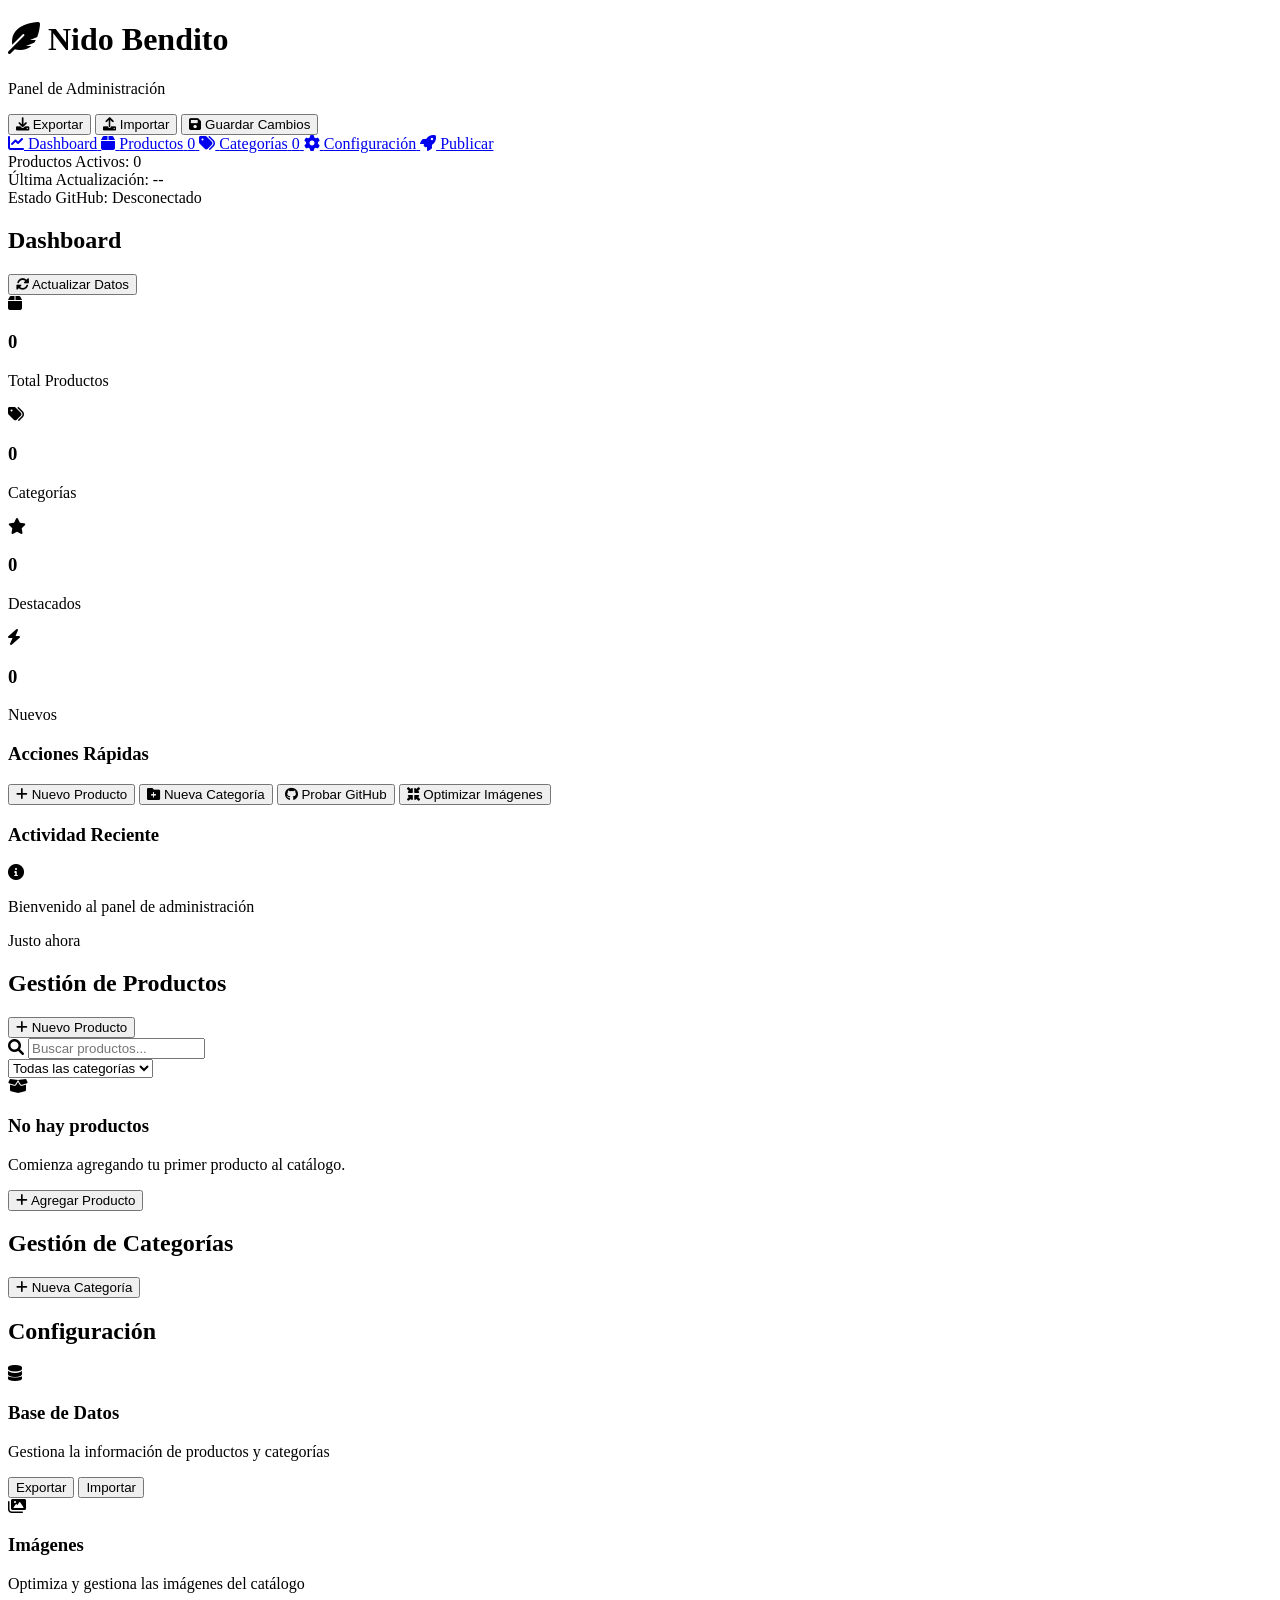
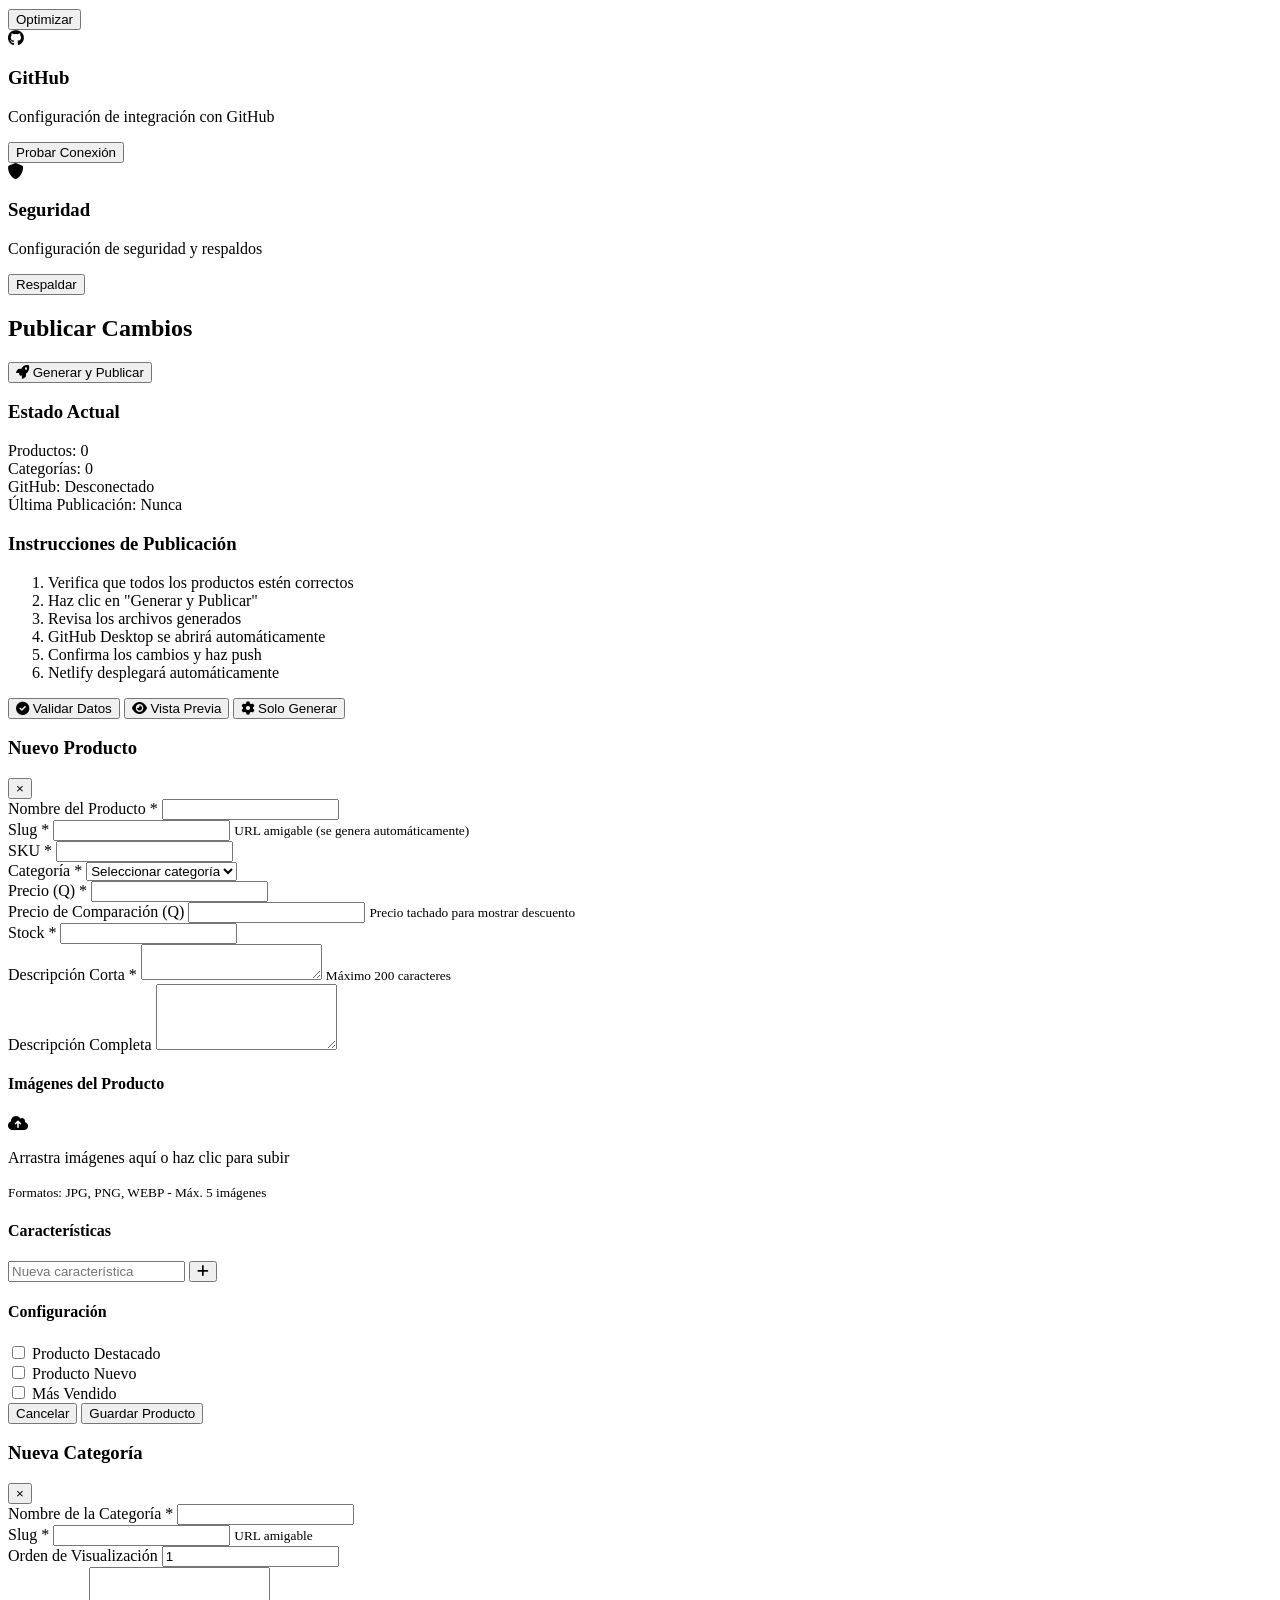
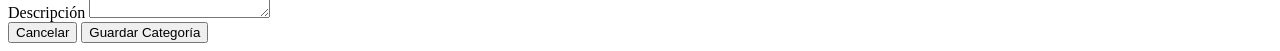
==== admin/admin.html @ 95a2147b "Initial commit" ====
<!DOCTYPE html>
<html lang="es">
<head>
    <meta charset="UTF-8">
    <meta name="viewport" content="width=device-width, initial-scale=1.0">
    <title>Panel de Administración - Nido Bendito</title>
    <meta name="description" content="Sistema de administración para gestionar productos y categorías de Nido Bendito">
    
    <!-- Fuentes -->
    <link href="https://fonts.googleapis.com/css2?family=Montserrat:wght@300;400;500;600;700&family=Playfair+Display:wght@400;500;600;700&display=swap" rel="stylesheet">
    
    <!-- Iconos -->
    <link rel="stylesheet" href="https://cdnjs.cloudflare.com/ajax/libs/font-awesome/6.0.0/css/all.min.css">
    
    <!-- Estilos -->
    <link rel="stylesheet" href="admin.css">
</head>
<body>
    <div class="admin-container">
        <!-- Header -->
        <header class="admin-header">
            <div class="header-content">
                <div class="logo">
                    <h1><i class="fas fa-feather-alt"></i> Nido Bendito</h1>
                    <p>Panel de Administración</p>
                </div>
                <div class="admin-actions">
                    <button class="btn btn-outline" onclick="exportData()">
                        <i class="fas fa-download"></i> Exportar
                    </button>
                    <button class="btn btn-outline" onclick="importData()">
                        <i class="fas fa-upload"></i> Importar
                    </button>
                    <button class="btn btn-primary" id="btnSave" onclick="saveAllChanges()">
                        <i class="fas fa-save"></i> Guardar Cambios
                    </button>
                </div>
            </div>
        </header>

        <div class="admin-layout">
            <!-- Sidebar -->
            <aside class="admin-sidebar">
                <nav class="sidebar-nav">
                    <a href="#" class="nav-item active" data-tab="dashboard">
                        <i class="fas fa-chart-line"></i>
                        <span>Dashboard</span>
                    </a>
                    
                    <a href="#" class="nav-item" data-tab="products">
                        <i class="fas fa-box"></i>
                        <span>Productos</span>
                        <span class="product-count" id="productCount">0</span>
                    </a>
                    
                    <a href="#" class="nav-item" data-tab="categories">
                        <i class="fas fa-tags"></i>
                        <span>Categorías</span>
                        <span class="product-count" id="categoryCount">0</span>
                    </a>
                    
                    <a href="#" class="nav-item" data-tab="settings">
                        <i class="fas fa-cog"></i>
                        <span>Configuración</span>
                    </a>
                    
                    <a href="#" class="nav-item" data-tab="deploy">
                        <i class="fas fa-rocket"></i>
                        <span>Publicar</span>
                    </a>
                </nav>

                <div class="sidebar-status">
                    <div class="status-item">
                        <span class="status-label">Productos Activos:</span>
                        <span class="status-value" id="activeProducts">0</span>
                    </div>
                    <div class="status-item">
                        <span class="status-label">Última Actualización:</span>
                        <span class="status-value" id="lastUpdate">--</span>
                    </div>
                    <div class="status-item">
                        <span class="status-label">Estado GitHub:</span>
                        <span class="status-value" id="githubStatus">Desconectado</span>
                    </div>
                </div>
            </aside>

            <!-- Main Content -->
            <main class="admin-main">
                <!-- Dashboard Tab -->
                <div id="dashboard-tab" class="tab-content active">
                    <div class="tab-header">
                        <h2>Dashboard</h2>
                        <button class="btn btn-primary" onclick="refreshData()">
                            <i class="fas fa-sync-alt"></i> Actualizar Datos
                        </button>
                    </div>

                    <div class="stats-grid">
                        <div class="stat-card">
                            <div class="stat-icon">
                                <i class="fas fa-box"></i>
                            </div>
                            <div class="stat-info">
                                <h3 id="totalProducts">0</h3>
                                <p>Total Productos</p>
                            </div>
                        </div>
                        
                        <div class="stat-card">
                            <div class="stat-icon">
                                <i class="fas fa-tags"></i>
                            </div>
                            <div class="stat-info">
                                <h3 id="totalCategories">0</h3>
                                <p>Categorías</p>
                            </div>
                        </div>
                        
                        <div class="stat-card">
                            <div class="stat-icon">
                                <i class="fas fa-star"></i>
                            </div>
                            <div class="stat-info">
                                <h3 id="featuredProducts">0</h3>
                                <p>Destacados</p>
                            </div>
                        </div>
                        
                        <div class="stat-card">
                            <div class="stat-icon">
                                <i class="fas fa-bolt"></i>
                            </div>
                            <div class="stat-info">
                                <h3 id="newProducts">0</h3>
                                <p>Nuevos</p>
                            </div>
                        </div>
                    </div>

                    <div class="quick-actions">
                        <h3>Acciones Rápidas</h3>
                        <div class="actions-grid">
                            <button class="action-card" onclick="openProductModal()">
                                <i class="fas fa-plus"></i>
                                <span>Nuevo Producto</span>
                            </button>
                            
                            <button class="action-card" onclick="openCategoryModal()">
                                <i class="fas fa-folder-plus"></i>
                                <span>Nueva Categoría</span>
                            </button>
                            
                            <button class="action-card" onclick="testGitHubConnection()">
                                <i class="fab fa-github"></i>
                                <span>Probar GitHub</span>
                            </button>
                            
                            <button class="action-card" onclick="optimizeImages()">
                                <i class="fas fa-compress-arrows-alt"></i>
                                <span>Optimizar Imágenes</span>
                            </button>
                        </div>
                    </div>

                    <div class="recent-activity">
                        <h3>Actividad Reciente</h3>
                        <div class="activity-list" id="activityList">
                            <div class="activity-item">
                                <i class="fas fa-info-circle"></i>
                                <div class="activity-content">
                                    <p>Bienvenido al panel de administración</p>
                                    <span class="activity-time">Justo ahora</span>
                                </div>
                            </div>
                        </div>
                    </div>
                </div>

                <!-- Products Tab -->
                <div id="products-tab" class="tab-content">
                    <div class="tab-header">
                        <h2>Gestión de Productos</h2>
                        <button class="btn btn-primary" id="btnAddProduct" onclick="openProductModal()">
                            <i class="fas fa-plus"></i> Nuevo Producto
                        </button>
                    </div>

                    <div class="products-controls">
                        <div class="search-box">
                            <i class="fas fa-search"></i>
                            <input type="text" id="productSearch" placeholder="Buscar productos..." onkeyup="filterProducts()">
                        </div>
                        <select id="categoryFilter" onchange="filterProducts()">
                            <option value="all">Todas las categorías</option>
                        </select>
                    </div>

                    <div class="products-list" id="productsList">
                        <div class="empty-state" id="emptyProducts">
                            <i class="fas fa-box-open"></i>
                            <h3>No hay productos</h3>
                            <p>Comienza agregando tu primer producto al catálogo.</p>
                            <button class="btn btn-primary" onclick="openProductModal()">
                                <i class="fas fa-plus"></i> Agregar Producto
                            </button>
                        </div>
                    </div>
                </div>

                <!-- Categories Tab -->
                <div id="categories-tab" class="tab-content">
                    <div class="tab-header">
                        <h2>Gestión de Categorías</h2>
                        <button class="btn btn-primary" id="btnAddCategory" onclick="openCategoryModal()">
                            <i class="fas fa-plus"></i> Nueva Categoría
                        </button>
                    </div>

                    <div class="categories-grid" id="categoriesGrid">
                        <!-- Las categorías se cargarán aquí dinámicamente -->
                    </div>
                </div>

                <!-- Settings Tab -->
                <div id="settings-tab" class="tab-content">
                    <div class="tab-header">
                        <h2>Configuración</h2>
                    </div>

                    <div class="settings-grid">
                        <div class="setting-card">
                            <i class="fas fa-database"></i>
                            <h3>Base de Datos</h3>
                            <p>Gestiona la información de productos y categorías</p>
                            <div class="setting-actions">
                                <button class="btn btn-outline" onclick="exportData()">Exportar</button>
                                <button class="btn btn-outline" onclick="importData()">Importar</button>
                            </div>
                        </div>
                        
                        <div class="setting-card">
                            <i class="fas fa-images"></i>
                            <h3>Imágenes</h3>
                            <p>Optimiza y gestiona las imágenes del catálogo</p>
                            <div class="setting-actions">
                                <button class="btn btn-outline" onclick="optimizeImages()">Optimizar</button>
                            </div>
                        </div>
                        
                        <div class="setting-card">
                            <i class="fab fa-github"></i>
                            <h3>GitHub</h3>
                            <p>Configuración de integración con GitHub</p>
                            <div class="setting-actions">
                                <button class="btn btn-outline" onclick="testGitHubConnection()">Probar Conexión</button>
                            </div>
                        </div>
                        
                        <div class="setting-card">
                            <i class="fas fa-shield-alt"></i>
                            <h3>Seguridad</h3>
                            <p>Configuración de seguridad y respaldos</p>
                            <div class="setting-actions">
                                <button class="btn btn-outline" onclick="createBackup()">Respaldar</button>
                            </div>
                        </div>
                    </div>
                </div>

                <!-- Deploy Tab -->
                <div id="deploy-tab" class="tab-content">
                    <div class="tab-header">
                        <h2>Publicar Cambios</h2>
                        <button class="btn btn-success" id="btnGenerate" onclick="generateAndUpload()">
                            <i class="fas fa-rocket"></i> Generar y Publicar
                        </button>
                    </div>

                    <div class="deploy-status">
                        <div class="status-card">
                            <h3>Estado Actual</h3>
                            <div class="status-info">
                                <div class="status-item">
                                    <span>Productos:</span>
                                    <span id="deployProductCount">0</span>
                                </div>
                                <div class="status-item">
                                    <span>Categorías:</span>
                                    <span id="deployCategoryCount">0</span>
                                </div>
                                <div class="status-item">
                                    <span>GitHub:</span>
                                    <span id="deployGitHubStatus">Desconectado</span>
                                </div>
                                <div class="status-item">
                                    <span>Última Publicación:</span>
                                    <span id="lastDeploy">Nunca</span>
                                </div>
                            </div>
                        </div>

                        <div class="deploy-instructions">
                            <h3>Instrucciones de Publicación</h3>
                            <ol>
                                <li>Verifica que todos los productos estén correctos</li>
                                <li>Haz clic en "Generar y Publicar"</li>
                                <li>Revisa los archivos generados</li>
                                <li>GitHub Desktop se abrirá automáticamente</li>
                                <li>Confirma los cambios y haz push</li>
                                <li>Netlify desplegará automáticamente</li>
                            </ol>
                        </div>
                    </div>

                    <div class="deploy-actions">
                        <button class="btn btn-outline" onclick="validateData()">
                            <i class="fas fa-check-circle"></i> Validar Datos
                        </button>
                        <button class="btn btn-outline" onclick="previewChanges()">
                            <i class="fas fa-eye"></i> Vista Previa
                        </button>
                        <button class="btn btn-outline" onclick="generateForProduction()">
                            <i class="fas fa-cog"></i> Solo Generar
                        </button>
                    </div>
                </div>
            </main>
        </div>
    </div>

    <!-- Modal Producto -->
    <div id="productModal" class="modal">
        <div class="modal-content">
            <div class="modal-header">
                <h3 id="productModalTitle">Nuevo Producto</h3>
                <button class="modal-close" onclick="closeProductModal()">&times;</button>
            </div>
            <form id="productForm" onsubmit="saveProduct(); return false;">
                <div class="modal-body">
                    <div class="form-grid">
                        <div class="form-group full-width">
                            <label for="productName">Nombre del Producto *</label>
                            <input type="text" id="productName" name="name" required>
                        </div>
                        
                        <div class="form-group">
                            <label for="productSlug">Slug *</label>
                            <input type="text" id="productSlug" name="slug" required>
                            <small>URL amigable (se genera automáticamente)</small>
                        </div>
                        
                        <div class="form-group">
                            <label for="productSKU">SKU *</label>
                            <input type="text" id="productSKU" name="sku" required>
                        </div>
                        
                        <div class="form-group">
                            <label for="productCategory">Categoría *</label>
                            <select id="productCategory" name="category" required>
                                <option value="">Seleccionar categoría</option>
                            </select>
                        </div>
                        
                        <div class="form-group">
                            <label for="productPrice">Precio (Q) *</label>
                            <input type="number" id="productPrice" name="price" step="0.01" min="0" required>
                        </div>
                        
                        <div class="form-group">
                            <label for="productComparePrice">Precio de Comparación (Q)</label>
                            <input type="number" id="productComparePrice" name="compare_price" step="0.01" min="0">
                            <small>Precio tachado para mostrar descuento</small>
                        </div>
                        
                        <div class="form-group">
                            <label for="productStock">Stock *</label>
                            <input type="number" id="productStock" name="stock" min="0" required>
                        </div>
                        
                        <div class="form-group full-width">
                            <label for="productShortDescription">Descripción Corta *</label>
                            <textarea id="productShortDescription" name="short_description" required maxlength="200"></textarea>
                            <small>Máximo 200 caracteres</small>
                        </div>
                        
                        <div class="form-group full-width">
                            <label for="productDescription">Descripción Completa</label>
                            <textarea id="productDescription" name="description" rows="4"></textarea>
                        </div>
                    </div>

                    <!-- Imágenes -->
                    <div class="form-section">
                        <h4>Imágenes del Producto</h4>
                        <div class="image-upload-area" id="imageUploadArea">
                            <input type="file" id="imageInput" multiple accept="image/*" style="display: none;">
                            <div class="upload-placeholder">
                                <i class="fas fa-cloud-upload-alt"></i>
                                <p>Arrastra imágenes aquí o haz clic para subir</p>
                                <small>Formatos: JPG, PNG, WEBP - Máx. 5 imágenes</small>
                            </div>
                        </div>
                        <div class="image-preview" id="imagePreview"></div>
                    </div>

                    <!-- Características -->
                    <div class="form-section">
                        <h4>Características</h4>
                        <div class="features-list" id="featuresList">
                            <div class="feature-item">
                                <input type="text" placeholder="Nueva característica" class="feature-input">
                                <button type="button" class="btn btn-sm btn-outline" onclick="addFeature(this)">
                                    <i class="fas fa-plus"></i>
                                </button>
                            </div>
                        </div>
                    </div>

                    <!-- Configuración -->
                    <div class="form-section">
                        <h4>Configuración</h4>
                        <div class="form-grid">
                            <div class="form-group">
                                <label class="checkbox-label">
                                    <input type="checkbox" id="productFeatured" name="featured">
                                    <span class="checkmark"></span>
                                    Producto Destacado
                                </label>
                            </div>
                            
                            <div class="form-group">
                                <label class="checkbox-label">
                                    <input type="checkbox" id="productNew" name="new">
                                    <span class="checkmark"></span>
                                    Producto Nuevo
                                </label>
                            </div>
                            
                            <div class="form-group">
                                <label class="checkbox-label">
                                    <input type="checkbox" id="productBestSeller" name="best_seller">
                                    <span class="checkmark"></span>
                                    Más Vendido
                                </label>
                            </div>
                        </div>
                    </div>
                </div>
                <div class="modal-footer">
                    <button type="button" class="btn btn-outline" onclick="closeProductModal()">Cancelar</button>
                    <button type="submit" class="btn btn-primary">Guardar Producto</button>
                </div>
            </form>
        </div>
    </div>

    <!-- Modal Categoría -->
    <div id="categoryModal" class="modal">
        <div class="modal-content">
            <div class="modal-header">
                <h3 id="categoryModalTitle">Nueva Categoría</h3>
                <button class="modal-close" onclick="closeCategoryModal()">&times;</button>
            </div>
            <form id="categoryForm" onsubmit="saveCategory(); return false;">
                <div class="modal-body">
                    <div class="form-grid">
                        <div class="form-group">
                            <label for="categoryName">Nombre de la Categoría *</label>
                            <input type="text" id="categoryName" name="name" required>
                        </div>
                        
                        <div class="form-group">
                            <label for="categorySlug">Slug *</label>
                            <input type="text" id="categorySlug" name="slug" required>
                            <small>URL amigable</small>
                        </div>
                        
                        <div class="form-group">
                            <label for="categoryOrder">Orden de Visualización</label>
                            <input type="number" id="categoryOrder" name="display_order" min="1" value="1">
                        </div>
                        
                        <div class="form-group full-width">
                            <label for="categoryDescription">Descripción</label>
                            <textarea id="categoryDescription" name="description" rows="3"></textarea>
                        </div>
                    </div>
                </div>
                <div class="modal-footer">
                    <button type="button" class="btn btn-outline" onclick="closeCategoryModal()">Cancelar</button>
                    <button type="submit" class="btn btn-primary">Guardar Categoría</button>
                </div>
            </form>
        </div>
    </div>

    <!-- Notifications Container -->
    <div id="notifications" class="notifications"></div>

    <!-- Scripts -->
    <script src="admin.js"></script>
    <script src="auto-upload.js"></script>

    <script>
        // Inicialización cuando el DOM esté listo
        document.addEventListener('DOMContentLoaded', function() {
            // Inicializar la aplicación
            if (typeof initializeApp === 'function') {
                initializeApp();
            }
            
            // Actualizar estadísticas iniciales
            updateDashboardStats();
            
            // Verificar estado de GitHub
            checkGitHubStatus();
        });

        // Funciones de utilidad para la UI
        function updateDashboardStats() {
            // Esta función se actualizará con datos reales desde admin.js
            console.log('Actualizando estadísticas del dashboard...');
        }

        function checkGitHubStatus() {
            if (window.checkGitHubStatus) {
                window.checkGitHubStatus();
            }
        }

        function refreshData() {
            if (window.refreshData) {
                window.refreshData();
            } else {
                location.reload();
            }
        }

        // Navegación entre tabs
        document.querySelectorAll('.nav-item').forEach(item => {
            item.addEventListener('click', function(e) {
                e.preventDefault();
                const tabName = this.dataset.tab;
                
                // Actualizar navegación
                document.querySelectorAll('.nav-item').forEach(nav => {
                    nav.classList.remove('active');
                });
                this.classList.add('active');
                
                // Mostrar contenido
                document.querySelectorAll('.tab-content').forEach(tab => {
                    tab.classList.remove('active');
                });
                document.getElementById(`${tabName}-tab`).classList.add('active');
                
                // Cargar datos específicos del tab
                switch(tabName) {
                    case 'products':
                        if (window.loadProductsList) window.loadProductsList();
                        break;
                    case 'categories':
                        if (window.loadCategoriesGrid) window.loadCategoriesGrid();
                        break;
                    case 'deploy':
                        updateDeployStatus();
                        break;
                }
            });
        });

        function updateDeployStatus() {
            // Actualizar información de deploy
            const productCount = document.getElementById('productCount')?.textContent || '0';
            const categoryCount = document.getElementById('categoryCount')?.textContent || '0';
            
            document.getElementById('deployProductCount').textContent = productCount;
            document.getElementById('deployCategoryCount').textContent = categoryCount;
        }

        function filterProducts() {
            const searchTerm = document.getElementById('productSearch').value.toLowerCase();
            const categoryFilter = document.getElementById('categoryFilter').value;
            
            // Esta función se implementará en admin.js
            console.log('Filtrando productos:', { searchTerm, categoryFilter });
        }

        // Manejar tecla Escape para cerrar modales
        document.addEventListener('keydown', function(e) {
            if (e.key === 'Escape') {
                closeProductModal();
                closeCategoryModal();
            }
        });

        // Cerrar modales al hacer clic fuera
        document.querySelectorAll('.modal').forEach(modal => {
            modal.addEventListener('click', function(e) {
                if (e.target === this) {
                    this.classList.remove('active');
                }
            });
        });

        // Función para agregar características
        function addFeature(button) {
            const featuresList = document.getElementById('featuresList');
            const newFeature = document.createElement('div');
            newFeature.className = 'feature-item';
            newFeature.innerHTML = `
                <input type="text" placeholder="Nueva característica" class="feature-input">
                <button type="button" class="btn btn-sm btn-outline" onclick="addFeature(this)">
                    <i class="fas fa-plus"></i>
                </button>
                <button type="button" class="btn btn-sm btn-outline" onclick="removeFeature(this)">
                    <i class="fas fa-minus"></i>
                </button>
            `;
            featuresList.appendChild(newFeature);
        }

        function removeFeature(button) {
            if (document.querySelectorAll('.feature-item').length > 1) {
                button.parentElement.remove();
            }
        }

        // Funciones placeholder que serán implementadas en admin.js
        function createBackup() {
            alert('Función de respaldo en desarrollo');
        }

        function validateData() {
            alert('Función de validación en desarrollo');
        }

        function previewChanges() {
            alert('Función de vista previa en desarrollo');
        }

        function generateForProduction() {
            alert('Función de generación en desarrollo');
        }
    </script>
</body>
</html>
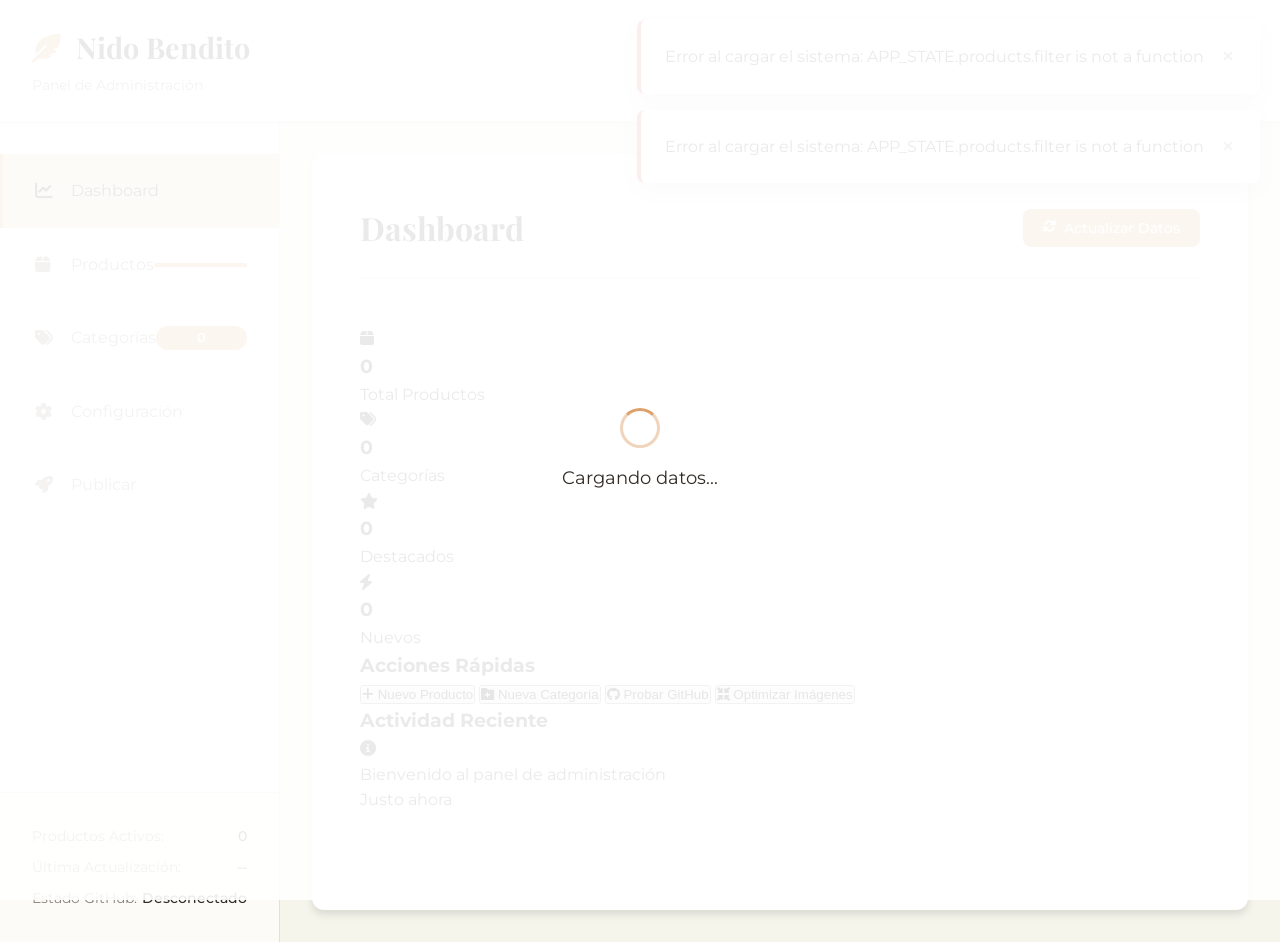
==== commit adfeee05: "1" ====
--- a/admin/admin.html
+++ b/admin/admin.html
@@ -13,7 +13,7 @@
     <link rel="stylesheet" href="https://cdnjs.cloudflare.com/ajax/libs/font-awesome/6.0.0/css/all.min.css">
     
     <!-- Estilos -->
-    <link rel="stylesheet" href="admin.css">
+    <link rel="stylesheet" href="../assets/css/admin.css">
 </head>
 <body>
     <div class="admin-container">
@@ -500,8 +500,8 @@
     <div id="notifications" class="notifications"></div>
 
     <!-- Scripts -->
-    <script src="admin.js"></script>
-    <script src="auto-upload.js"></script>
+    <script src="../assets/js/admin.js"></script>
+    <script src="../admin/auto-upload.js"></script>
 
     <script>
         // Inicialización cuando el DOM esté listo
--- a/assets/css/admin.css
+++ b/assets/css/admin.css
@@ -0,0 +1,864 @@
+/* ===== VARIABLES Y RESET ===== */
+:root {
+    /* Colores principales */
+    --primary-color: #E0A06B;
+    --primary-dark: #c98a5a;
+    --primary-light: #f0d4bc;
+    
+    /* Colores neutros */
+    --dark-brown: #332B25;
+    --medium-brown: #8B817A;
+    --light-beige: #FCFBF7;
+    --primary-beige: #F5F5EC;
+    --white: #FFFFFF;
+    --light-gray: #E8E8E8;
+    --border-color: #E0E0E0;
+    
+    /* Colores de estado */
+    --success-color: #27AE60;
+    --warning-color: #F2994A;
+    --error-color: #EB5757;
+    --info-color: #2F80ED;
+    
+    /* Sombras */
+    --shadow-sm: 0 2px 4px rgba(0,0,0,0.1);
+    --shadow-md: 0 4px 8px rgba(0,0,0,0.12);
+    --shadow-lg: 0 8px 24px rgba(0,0,0,0.15);
+    
+    /* Espaciado */
+    --space-xs: 8px;
+    --space-sm: 16px;
+    --space-md: 24px;
+    --space-lg: 32px;
+    --space-xl: 48px;
+    
+    /* Bordes */
+    --border-radius: 8px;
+    --border-radius-lg: 12px;
+}
+
+/* Reset */
+* {
+    margin: 0;
+    padding: 0;
+    box-sizing: border-box;
+}
+
+body {
+    font-family: 'Montserrat', sans-serif;
+    background-color: var(--primary-beige);
+    color: var(--dark-brown);
+    line-height: 1.6;
+}
+
+/* ===== LAYOUT PRINCIPAL ===== */
+.admin-container {
+    min-height: 100vh;
+    display: flex;
+    flex-direction: column;
+}
+
+.admin-header {
+    background: var(--white);
+    border-bottom: 1px solid var(--border-color);
+    box-shadow: var(--shadow-sm);
+    position: sticky;
+    top: 0;
+    z-index: 100;
+}
+
+.header-content {
+    display: flex;
+    justify-content: space-between;
+    align-items: center;
+    padding: var(--space-md) var(--space-lg);
+    max-width: 1400px;
+    margin: 0 auto;
+}
+
+.logo h1 {
+    font-family: 'Playfair Display', serif;
+    font-size: 1.8em;
+    font-weight: 700;
+    color: var(--dark-brown);
+    margin-bottom: 4px;
+}
+
+.logo p {
+    color: var(--medium-brown);
+    font-size: 0.9em;
+}
+
+.logo i {
+    color: var(--primary-color);
+    margin-right: var(--space-xs);
+}
+
+.admin-actions {
+    display: flex;
+    gap: var(--space-sm);
+}
+
+.admin-layout {
+    display: flex;
+    flex: 1;
+    max-width: 1400px;
+    margin: 0 auto;
+    width: 100%;
+}
+
+/* ===== SIDEBAR ===== */
+.admin-sidebar {
+    width: 280px;
+    background: var(--white);
+    border-right: 1px solid var(--border-color);
+    display: flex;
+    flex-direction: column;
+    height: calc(100vh - 80px);
+    position: sticky;
+    top: 80px;
+}
+
+.sidebar-nav {
+    flex: 1;
+    padding: var(--space-lg) 0;
+}
+
+.nav-item {
+    display: flex;
+    align-items: center;
+    padding: var(--space-md) var(--space-lg);
+    color: var(--medium-brown);
+    text-decoration: none;
+    transition: all 0.3s ease;
+    border-left: 3px solid transparent;
+    position: relative;
+}
+
+.nav-item:hover {
+    background: var(--light-beige);
+    color: var(--dark-brown);
+}
+
+.nav-item.active {
+    background: var(--primary-light);
+    color: var(--dark-brown);
+    border-left-color: var(--primary-color);
+}
+
+.nav-item i {
+    width: 20px;
+    margin-right: var(--space-sm);
+    font-size: 1.1em;
+}
+
+.nav-item span {
+    flex: 1;
+}
+
+.product-count {
+    background: var(--primary-color);
+    color: var(--white);
+    border-radius: 12px;
+    padding: 2px 8px;
+    font-size: 0.8em;
+    font-weight: 600;
+    min-width: 20px;
+    text-align: center;
+}
+
+.sidebar-status {
+    padding: var(--space-lg);
+    border-top: 1px solid var(--border-color);
+    background: var(--light-beige);
+}
+
+.status-item {
+    display: flex;
+    justify-content: space-between;
+    margin-bottom: var(--space-xs);
+    font-size: 0.9em;
+}
+
+.status-item:last-child {
+    margin-bottom: 0;
+}
+
+.status-label {
+    color: var(--medium-brown);
+}
+
+.status-value {
+    color: var(--dark-brown);
+    font-weight: 500;
+}
+
+/* ===== CONTENIDO PRINCIPAL ===== */
+.admin-main {
+    flex: 1;
+    padding: var(--space-xl);
+    background: var(--white);
+    margin: var(--space-lg);
+    border-radius: var(--border-radius-lg);
+    box-shadow: var(--shadow-md);
+}
+
+.tab-content {
+    display: none;
+}
+
+.tab-content.active {
+    display: block;
+    animation: fadeIn 0.3s ease;
+}
+
+@keyframes fadeIn {
+    from { opacity: 0; transform: translateY(10px); }
+    to { opacity: 1; transform: translateY(0); }
+}
+
+.tab-header {
+    display: flex;
+    justify-content: space-between;
+    align-items: center;
+    margin-bottom: var(--space-xl);
+    padding-bottom: var(--space-md);
+    border-bottom: 1px solid var(--border-color);
+}
+
+.tab-header h2 {
+    font-family: 'Playfair Display', serif;
+    font-size: 2em;
+    color: var(--dark-brown);
+}
+
+/* ===== BOTONES ===== */
+.btn {
+    display: inline-flex;
+    align-items: center;
+    gap: var(--space-xs);
+    padding: 10px 20px;
+    border: none;
+    border-radius: var(--border-radius);
+    font-family: 'Montserrat', sans-serif;
+    font-size: 0.9em;
+    font-weight: 500;
+    cursor: pointer;
+    transition: all 0.3s ease;
+    text-decoration: none;
+    white-space: nowrap;
+}
+
+.btn i {
+    font-size: 0.9em;
+}
+
+.btn-primary {
+    background: var(--primary-color);
+    color: var(--white);
+}
+
+.btn-primary:hover {
+    background: var(--primary-dark);
+    transform: translateY(-1px);
+    box-shadow: var(--shadow-md);
+}
+
+.btn-success {
+    background: var(--success-color);
+    color: var(--white);
+}
+
+.btn-success:hover {
+    background: #219653;
+    transform: translateY(-1px);
+    box-shadow: var(--shadow-md);
+}
+
+.btn-outline {
+    background: transparent;
+    color: var(--dark-brown);
+    border: 1px solid var(--border-color);
+}
+
+.btn-outline:hover {
+    background: var(--light-beige);
+    border-color: var(--medium-brown);
+}
+
+/* ===== LISTA DE PRODUCTOS ===== */
+.products-list {
+    display: grid;
+    gap: var(--space-md);
+}
+
+.product-card {
+    background: var(--white);
+    border: 1px solid var(--border-color);
+    border-radius: var(--border-radius);
+    padding: var(--space-md);
+    display: flex;
+    gap: var(--space-md);
+    transition: all 0.3s ease;
+}
+
+.product-card:hover {
+    border-color: var(--primary-color);
+    box-shadow: var(--shadow-sm);
+}
+
+.product-image {
+    width: 80px;
+    height: 80px;
+    border-radius: var(--border-radius);
+    overflow: hidden;
+    flex-shrink: 0;
+}
+
+.product-image img {
+    width: 100%;
+    height: 100%;
+    object-fit: cover;
+}
+
+.product-info {
+    flex: 1;
+}
+
+.product-name {
+    font-weight: 600;
+    margin-bottom: 4px;
+    color: var(--dark-brown);
+}
+
+.product-meta {
+    display: flex;
+    gap: var(--space-md);
+    font-size: 0.9em;
+    color: var(--medium-brown);
+    margin-bottom: var(--space-xs);
+}
+
+.product-price {
+    font-weight: 700;
+    color: var(--primary-color);
+}
+
+.product-actions {
+    display: flex;
+    gap: var(--space-xs);
+}
+
+.btn-sm {
+    padding: 6px 12px;
+    font-size: 0.8em;
+}
+
+.empty-state {
+    text-align: center;
+    padding: var(--space-xl);
+    color: var(--medium-brown);
+}
+
+.empty-state i {
+    font-size: 3em;
+    margin-bottom: var(--space-md);
+    color: var(--light-gray);
+}
+
+.empty-state h3 {
+    margin-bottom: var(--space-xs);
+    color: var(--dark-brown);
+}
+
+/* ===== GRID DE CATEGORÍAS ===== */
+.categories-grid {
+    display: grid;
+    grid-template-columns: repeat(auto-fill, minmax(300px, 1fr));
+    gap: var(--space-md);
+}
+
+.category-card {
+    background: var(--white);
+    border: 1px solid var(--border-color);
+    border-radius: var(--border-radius);
+    padding: var(--space-md);
+    transition: all 0.3s ease;
+}
+
+.category-card:hover {
+    border-color: var(--primary-color);
+    transform: translateY(-2px);
+    box-shadow: var(--shadow-md);
+}
+
+.category-header {
+    display: flex;
+    justify-content: space-between;
+    align-items: flex-start;
+    margin-bottom: var(--space-sm);
+}
+
+.category-name {
+    font-weight: 600;
+    color: var(--dark-brown);
+    margin-bottom: 4px;
+}
+
+.category-slug {
+    color: var(--medium-brown);
+    font-size: 0.9em;
+}
+
+.category-description {
+    color: var(--medium-brown);
+    font-size: 0.9em;
+    line-height: 1.5;
+    margin-bottom: var(--space-md);
+}
+
+.category-stats {
+    display: flex;
+    justify-content: space-between;
+    font-size: 0.8em;
+    color: var(--medium-brown);
+    padding-top: var(--space-sm);
+    border-top: 1px solid var(--border-color);
+}
+
+/* ===== CONFIGURACIÓN ===== */
+.settings-grid {
+    display: grid;
+    grid-template-columns: repeat(auto-fit, minmax(300px, 1fr));
+    gap: var(--space-md);
+}
+
+.setting-card {
+    background: var(--light-beige);
+    border: 1px solid var(--border-color);
+    border-radius: var(--border-radius);
+    padding: var(--space-lg);
+    text-align: center;
+}
+
+.setting-card i {
+    font-size: 2.5em;
+    color: var(--primary-color);
+    margin-bottom: var(--space-md);
+}
+
+.setting-card h3 {
+    margin-bottom: var(--space-sm);
+    color: var(--dark-brown);
+}
+
+.setting-card p {
+    color: var(--medium-brown);
+    margin-bottom: var(--space-md);
+    line-height: 1.5;
+}
+
+.setting-card .btn {
+    margin: 0 4px;
+}
+
+/* ===== MODALES ===== */
+.modal {
+    display: none;
+    position: fixed;
+    top: 0;
+    left: 0;
+    width: 100%;
+    height: 100%;
+    background: rgba(0,0,0,0.5);
+    z-index: 1000;
+    align-items: center;
+    justify-content: center;
+    padding: var(--space-md);
+}
+
+.modal.active {
+    display: flex;
+    animation: modalFadeIn 0.3s ease;
+}
+
+@keyframes modalFadeIn {
+    from { opacity: 0; }
+    to { opacity: 1; }
+}
+
+.modal-content {
+    background: var(--white);
+    border-radius: var(--border-radius-lg);
+    width: 100%;
+    max-width: 800px;
+    max-height: 90vh;
+    overflow-y: auto;
+    box-shadow: var(--shadow-lg);
+}
+
+.modal-header {
+    display: flex;
+    justify-content: space-between;
+    align-items: center;
+    padding: var(--space-lg);
+    border-bottom: 1px solid var(--border-color);
+}
+
+.modal-header h3 {
+    font-family: 'Playfair Display', serif;
+    color: var(--dark-brown);
+}
+
+.modal-close {
+    background: none;
+    border: none;
+    font-size: 1.2em;
+    color: var(--medium-brown);
+    cursor: pointer;
+    padding: 4px;
+    border-radius: 4px;
+}
+
+.modal-close:hover {
+    background: var(--light-beige);
+    color: var(--dark-brown);
+}
+
+.modal-body {
+    padding: var(--space-lg);
+}
+
+.modal-footer {
+    display: flex;
+    justify-content: flex-end;
+    gap: var(--space-sm);
+    padding: var(--space-lg);
+    border-top: 1px solid var(--border-color);
+    background: var(--light-beige);
+}
+
+/* ===== FORMULARIOS ===== */
+.form-grid {
+    display: grid;
+    grid-template-columns: 1fr 1fr;
+    gap: var(--space-md);
+}
+
+.form-group {
+    display: flex;
+    flex-direction: column;
+}
+
+.form-group.full-width {
+    grid-column: 1 / -1;
+}
+
+.form-group label {
+    margin-bottom: 6px;
+    font-weight: 500;
+    color: var(--dark-brown);
+}
+
+.form-group input,
+.form-group select,
+.form-group textarea {
+    padding: 10px 12px;
+    border: 1px solid var(--border-color);
+    border-radius: var(--border-radius);
+    font-family: 'Montserrat', sans-serif;
+    font-size: 0.9em;
+    transition: border-color 0.3s ease;
+}
+
+.form-group input:focus,
+.form-group select:focus,
+.form-group textarea:focus {
+    outline: none;
+    border-color: var(--primary-color);
+    box-shadow: 0 0 0 3px rgba(224, 160, 107, 0.1);
+}
+
+.form-group textarea {
+    resize: vertical;
+    min-height: 80px;
+}
+
+.form-group small {
+    margin-top: 4px;
+    color: var(--medium-brown);
+    font-size: 0.8em;
+}
+
+.form-group input[type="checkbox"] {
+    width: auto;
+    margin-right: 8px;
+}
+
+.form-group label:has(input[type="checkbox"]) {
+    flex-direction: row;
+    align-items: center;
+    font-weight: normal;
+}
+
+/* ===== SUBIDA DE IMÁGENES ===== */
+.image-upload-area {
+    border: 2px dashed var(--border-color);
+    border-radius: var(--border-radius);
+    padding: var(--space-xl);
+    text-align: center;
+    cursor: pointer;
+    transition: all 0.3s ease;
+    margin-bottom: var(--space-md);
+}
+
+.image-upload-area:hover {
+    border-color: var(--primary-color);
+    background: var(--light-beige);
+}
+
+.image-upload-area.dragover {
+    border-color: var(--primary-color);
+    background: var(--primary-light);
+}
+
+.upload-placeholder i {
+    font-size: 2em;
+    color: var(--medium-brown);
+    margin-bottom: var(--space-sm);
+}
+
+.upload-placeholder p {
+    color: var(--dark-brown);
+    margin-bottom: 4px;
+}
+
+.upload-placeholder small {
+    color: var(--medium-brown);
+}
+
+.image-preview {
+    display: grid;
+    grid-template-columns: repeat(auto-fill, minmax(100px, 1fr));
+    gap: var(--space-sm);
+}
+
+.preview-item {
+    position: relative;
+    border-radius: var(--border-radius);
+    overflow: hidden;
+    aspect-ratio: 1;
+}
+
+.preview-item img {
+    width: 100%;
+    height: 100%;
+    object-fit: cover;
+}
+
+.preview-remove {
+    position: absolute;
+    top: 4px;
+    right: 4px;
+    background: var(--error-color);
+    color: var(--white);
+    border: none;
+    border-radius: 50%;
+    width: 20px;
+    height: 20px;
+    font-size: 0.7em;
+    cursor: pointer;
+    display: flex;
+    align-items: center;
+    justify-content: center;
+}
+
+.category-image-upload {
+    padding: var(--space-lg);
+}
+
+/* ===== NOTIFICACIONES ===== */
+.notifications {
+    position: fixed;
+    top: 20px;
+    right: 20px;
+    z-index: 2000;
+    display: flex;
+    flex-direction: column;
+    gap: var(--space-sm);
+}
+
+.notification {
+    background: var(--white);
+    border-left: 4px solid var(--info-color);
+    padding: var(--space-md);
+    border-radius: var(--border-radius);
+    box-shadow: var(--shadow-lg);
+    display: flex;
+    align-items: center;
+    gap: var(--space-sm);
+    min-width: 300px;
+    animation: slideInRight 0.3s ease;
+}
+
+@keyframes slideInRight {
+    from { transform: translateX(100%); opacity: 0; }
+    to { transform: translateX(0); opacity: 1; }
+}
+
+.notification.success {
+    border-left-color: var(--success-color);
+}
+
+.notification.error {
+    border-left-color: var(--error-color);
+}
+
+.notification.warning {
+    border-left-color: var(--warning-color);
+}
+
+.notification-content {
+    flex: 1;
+}
+
+.notification-close {
+    background: none;
+    border: none;
+    color: var(--medium-brown);
+    cursor: pointer;
+    padding: 4px;
+}
+
+/* ===== RESPONSIVE ===== */
+@media (max-width: 1024px) {
+    .admin-layout {
+        flex-direction: column;
+    }
+    
+    .admin-sidebar {
+        width: 100%;
+        height: auto;
+        position: static;
+    }
+    
+    .sidebar-nav {
+        display: flex;
+        padding: 0;
+    }
+    
+    .nav-item {
+        flex: 1;
+        justify-content: center;
+        border-left: none;
+        border-bottom: 3px solid transparent;
+    }
+    
+    .nav-item.active {
+        border-left: none;
+        border-bottom-color: var(--primary-color);
+    }
+}
+
+@media (max-width: 768px) {
+    .header-content {
+        flex-direction: column;
+        gap: var(--space-md);
+        text-align: center;
+    }
+    
+    .admin-main {
+        margin: var(--space-sm);
+        padding: var(--space-lg);
+    }
+    
+    .tab-header {
+        flex-direction: column;
+        gap: var(--space-md);
+        align-items: stretch;
+    }
+    
+    .form-grid {
+        grid-template-columns: 1fr;
+    }
+    
+    .categories-grid {
+        grid-template-columns: 1fr;
+    }
+    
+    .settings-grid {
+        grid-template-columns: 1fr;
+    }
+    
+    .modal-content {
+        margin: var(--space-sm);
+    }
+}
+
+@media (max-width: 480px) {
+    .product-card {
+        flex-direction: column;
+        text-align: center;
+    }
+    
+    .product-meta {
+        justify-content: center;
+    }
+    
+    .modal-body {
+        padding: var(--space-md);
+    }
+    
+    .modal-footer {
+        flex-direction: column;
+    }
+    
+    .btn {
+        width: 100%;
+        justify-content: center;
+    }
+}
+
+/* ===== ESTADOS DE CARGA ===== */
+.loading {
+    opacity: 0.6;
+    pointer-events: none;
+}
+
+.loading::after {
+    content: '';
+    position: absolute;
+    top: 50%;
+    left: 50%;
+    width: 20px;
+    height: 20px;
+    margin: -10px 0 0 -10px;
+    border: 2px solid var(--primary-color);
+    border-top: 2px solid transparent;
+    border-radius: 50%;
+    animation: spin 1s linear infinite;
+}
+
+@keyframes spin {
+    0% { transform: rotate(0deg); }
+    100% { transform: rotate(360deg); }
+}
+
+/* ===== UTILIDADES ===== */
+.text-center { text-align: center; }
+.text-right { text-align: right; }
+.mb-0 { margin-bottom: 0 !important; }
+.mt-1 { margin-top: var(--space-xs); }
+.mb-1 { margin-bottom: var(--space-xs); }
+.hidden { display: none !important; }
+.sr-only {
+    position: absolute;
+    width: 1px;
+    height: 1px;
+    padding: 0;
+    margin: -1px;
+    overflow: hidden;
+    clip: rect(0, 0, 0, 0);
+    white-space: nowrap;
+    border: 0;
+}
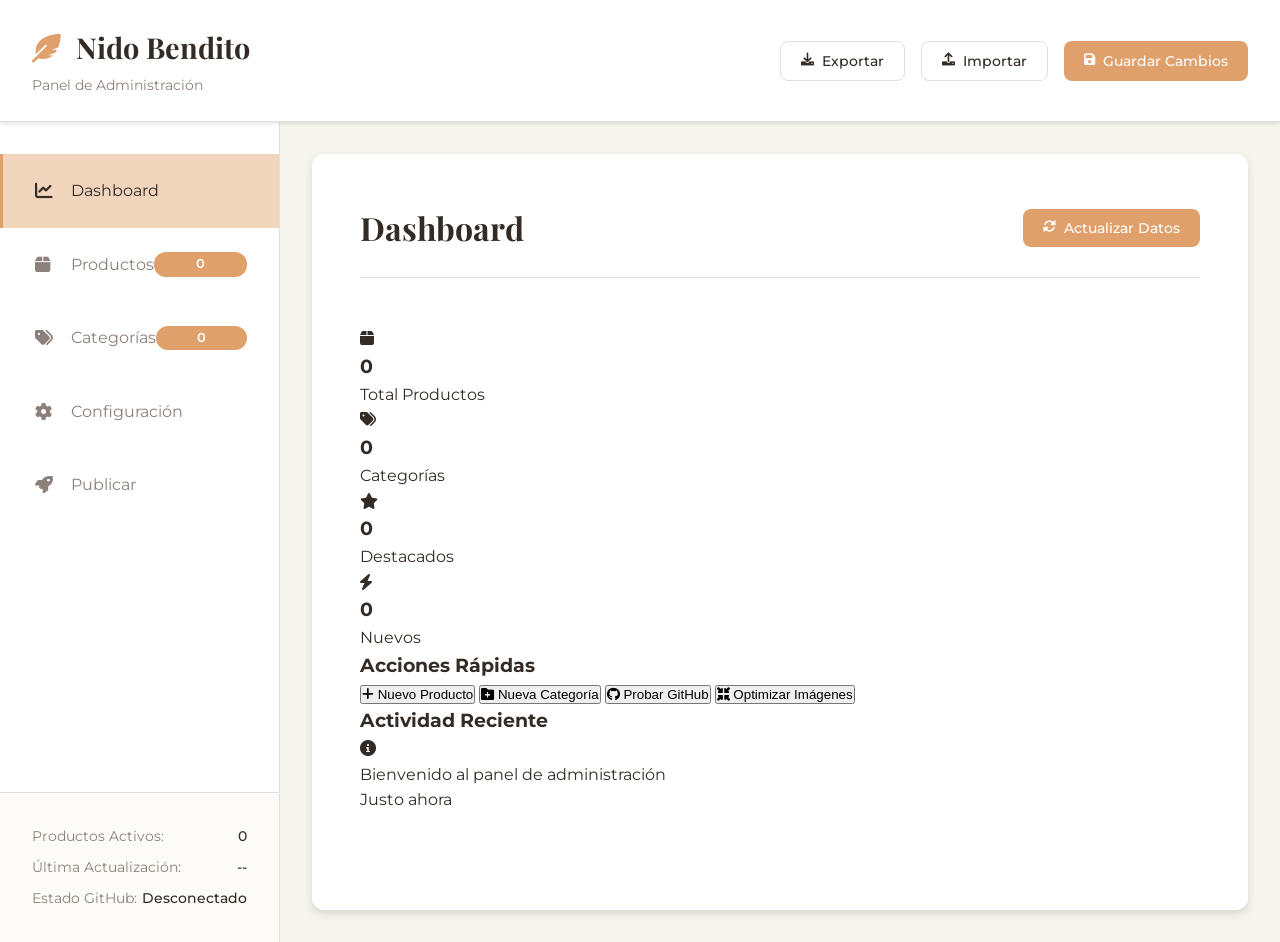
==== commit e81fabb6: "1" ====
--- a/admin/admin.html
+++ b/admin/admin.html
@@ -501,7 +501,7 @@
 
     <!-- Scripts -->
     <script src="../assets/js/admin.js"></script>
-    <script src="../admin/auto-upload.js"></script>
+    <script src="auto-upload.js"></script>
 
     <script>
         // Inicialización cuando el DOM esté listo
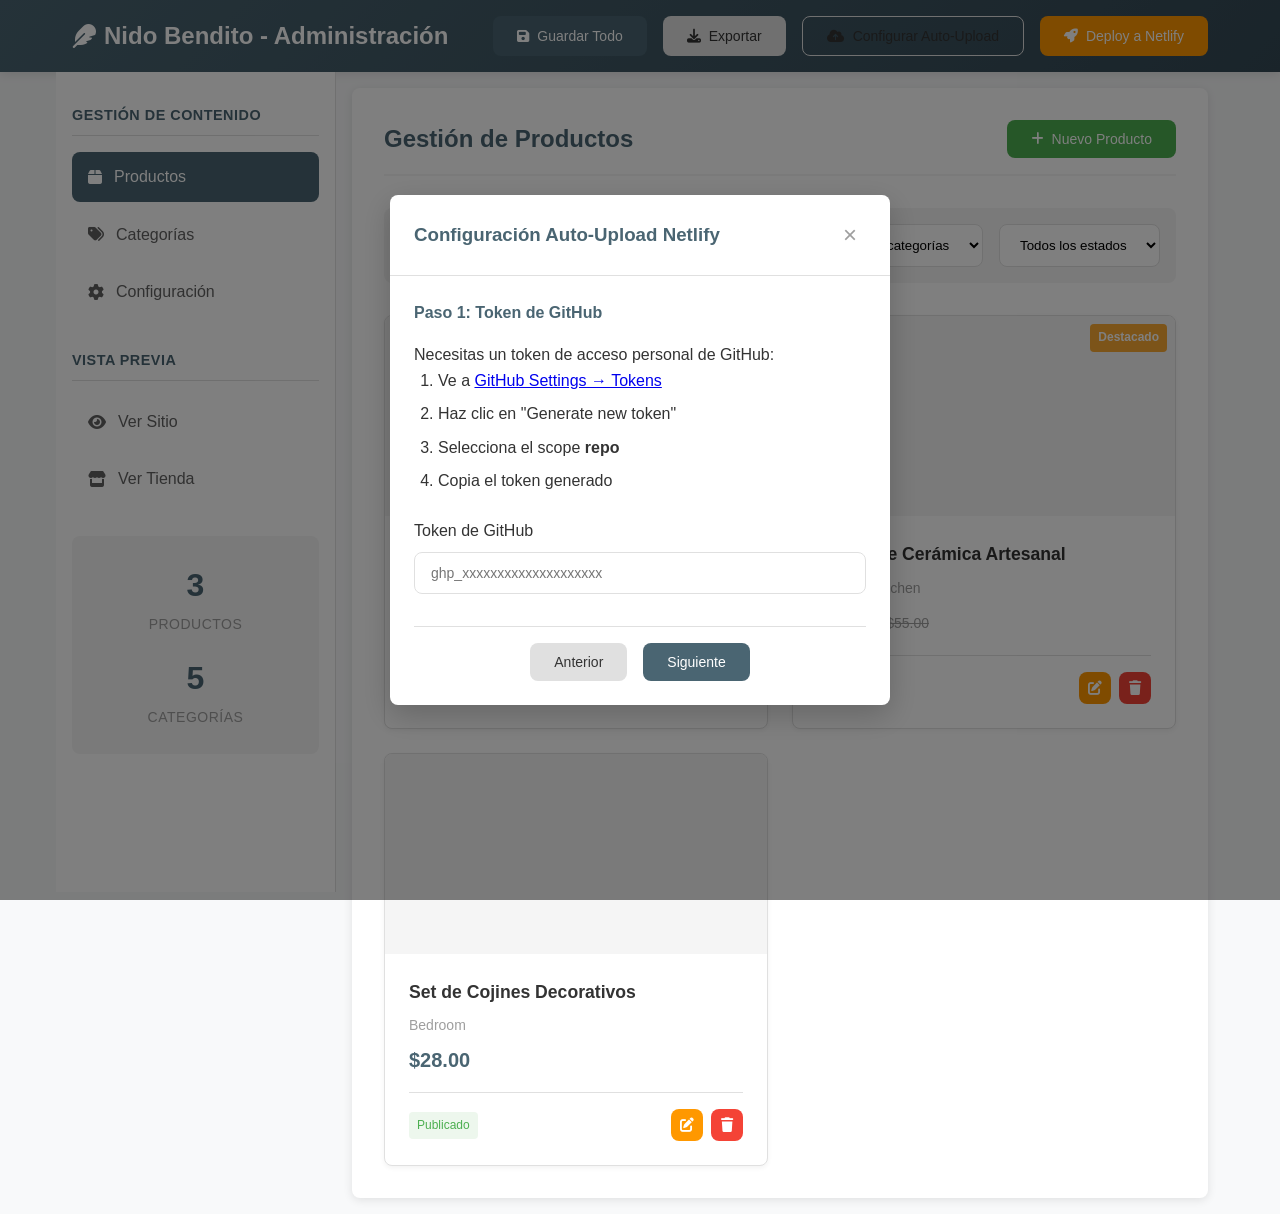
==== commit c98ed5e3: "1" ====
--- a/admin/admin.html
+++ b/admin/admin.html
@@ -3,647 +3,303 @@
 <head>
     <meta charset="UTF-8">
     <meta name="viewport" content="width=device-width, initial-scale=1.0">
-    <title>Panel de Administración - Nido Bendito</title>
-    <meta name="description" content="Sistema de administración para gestionar productos y categorías de Nido Bendito">
-    
-    <!-- Fuentes -->
-    <link href="https://fonts.googleapis.com/css2?family=Montserrat:wght@300;400;500;600;700&family=Playfair+Display:wght@400;500;600;700&display=swap" rel="stylesheet">
-    
-    <!-- Iconos -->
-    <link rel="stylesheet" href="https://cdnjs.cloudflare.com/ajax/libs/font-awesome/6.0.0/css/all.min.css">
-    
-    <!-- Estilos -->
+    <title>Nido Bendito - Panel de Administración</title>
     <link rel="stylesheet" href="../assets/css/admin.css">
+    <link rel="stylesheet" href="https://cdnjs.cloudflare.com/ajax/libs/font-awesome/6.4.0/css/all.min.css">
 </head>
 <body>
     <div class="admin-container">
         <!-- Header -->
         <header class="admin-header">
             <div class="header-content">
-                <div class="logo">
-                    <h1><i class="fas fa-feather-alt"></i> Nido Bendito</h1>
-                    <p>Panel de Administración</p>
-                </div>
+                <h1><i class="fas fa-feather"></i> Nido Bendito - Administración</h1>
                 <div class="admin-actions">
-                    <button class="btn btn-outline" onclick="exportData()">
+                    <button id="save-all" class="btn btn-primary">
+                        <i class="fas fa-save"></i> Guardar Todo
+                    </button>
+                    <button id="export-data" class="btn btn-secondary">
                         <i class="fas fa-download"></i> Exportar
                     </button>
-                    <button class="btn btn-outline" onclick="importData()">
-                        <i class="fas fa-upload"></i> Importar
-                    </button>
-                    <button class="btn btn-primary" id="btnSave" onclick="saveAllChanges()">
-                        <i class="fas fa-save"></i> Guardar Cambios
-                    </button>
                 </div>
             </div>
         </header>
 
-        <div class="admin-layout">
+        <div class="admin-main">
             <!-- Sidebar -->
-            <aside class="admin-sidebar">
-                <nav class="sidebar-nav">
-                    <a href="#" class="nav-item active" data-tab="dashboard">
-                        <i class="fas fa-chart-line"></i>
-                        <span>Dashboard</span>
-                    </a>
-                    
-                    <a href="#" class="nav-item" data-tab="products">
-                        <i class="fas fa-box"></i>
-                        <span>Productos</span>
-                        <span class="product-count" id="productCount">0</span>
-                    </a>
-                    
-                    <a href="#" class="nav-item" data-tab="categories">
-                        <i class="fas fa-tags"></i>
-                        <span>Categorías</span>
-                        <span class="product-count" id="categoryCount">0</span>
-                    </a>
-                    
-                    <a href="#" class="nav-item" data-tab="settings">
-                        <i class="fas fa-cog"></i>
-                        <span>Configuración</span>
-                    </a>
-                    
-                    <a href="#" class="nav-item" data-tab="deploy">
-                        <i class="fas fa-rocket"></i>
-                        <span>Publicar</span>
-                    </a>
-                </nav>
-
-                <div class="sidebar-status">
-                    <div class="status-item">
-                        <span class="status-label">Productos Activos:</span>
-                        <span class="status-value" id="activeProducts">0</span>
-                    </div>
-                    <div class="status-item">
-                        <span class="status-label">Última Actualización:</span>
-                        <span class="status-value" id="lastUpdate">--</span>
-                    </div>
-                    <div class="status-item">
-                        <span class="status-label">Estado GitHub:</span>
-                        <span class="status-value" id="githubStatus">Desconectado</span>
-                    </div>
-                </div>
-            </aside>
+            <nav class="admin-sidebar">
+                <div class="sidebar-section">
+                    <h3>Gestión de Contenido</h3>
+                    <ul class="sidebar-menu">
+                        <li class="active"><a href="#productos"><i class="fas fa-box"></i> Productos</a></li>
+                        <li><a href="#categorias"><i class="fas fa-tags"></i> Categorías</a></li>
+                        <li><a href="#configuracion"><i class="fas fa-cog"></i> Configuración</a></li>
+                    </ul>
+                </div>
+                
+                <div class="sidebar-section">
+                    <h3>Vista Previa</h3>
+                    <ul class="sidebar-menu">
+                        <li><a href="../pages/index.html" target="_blank"><i class="fas fa-eye"></i> Ver Sitio</a></li>
+                        <li><a href="../pages/tienda.html" target="_blank"><i class="fas fa-store"></i> Ver Tienda</a></li>
+                    </ul>
+                </div>
+
+                <div class="stats-panel">
+                    <div class="stat-item">
+                        <span class="stat-number" id="total-products">0</span>
+                        <span class="stat-label">Productos</span>
+                    </div>
+                    <div class="stat-item">
+                        <span class="stat-number" id="total-categories">0</span>
+                        <span class="stat-label">Categorías</span>
+                    </div>
+                </div>
+            </nav>
 
             <!-- Main Content -->
-            <main class="admin-main">
-                <!-- Dashboard Tab -->
-                <div id="dashboard-tab" class="tab-content active">
-                    <div class="tab-header">
-                        <h2>Dashboard</h2>
-                        <button class="btn btn-primary" onclick="refreshData()">
-                            <i class="fas fa-sync-alt"></i> Actualizar Datos
-                        </button>
-                    </div>
-
-                    <div class="stats-grid">
-                        <div class="stat-card">
-                            <div class="stat-icon">
-                                <i class="fas fa-box"></i>
-                            </div>
-                            <div class="stat-info">
-                                <h3 id="totalProducts">0</h3>
-                                <p>Total Productos</p>
-                            </div>
-                        </div>
-                        
-                        <div class="stat-card">
-                            <div class="stat-icon">
-                                <i class="fas fa-tags"></i>
-                            </div>
-                            <div class="stat-info">
-                                <h3 id="totalCategories">0</h3>
-                                <p>Categorías</p>
-                            </div>
-                        </div>
-                        
-                        <div class="stat-card">
-                            <div class="stat-icon">
-                                <i class="fas fa-star"></i>
-                            </div>
-                            <div class="stat-info">
-                                <h3 id="featuredProducts">0</h3>
-                                <p>Destacados</p>
-                            </div>
-                        </div>
-                        
-                        <div class="stat-card">
-                            <div class="stat-icon">
-                                <i class="fas fa-bolt"></i>
-                            </div>
-                            <div class="stat-info">
-                                <h3 id="newProducts">0</h3>
-                                <p>Nuevos</p>
-                            </div>
-                        </div>
-                    </div>
-
-                    <div class="quick-actions">
-                        <h3>Acciones Rápidas</h3>
-                        <div class="actions-grid">
-                            <button class="action-card" onclick="openProductModal()">
-                                <i class="fas fa-plus"></i>
-                                <span>Nuevo Producto</span>
-                            </button>
-                            
-                            <button class="action-card" onclick="openCategoryModal()">
-                                <i class="fas fa-folder-plus"></i>
-                                <span>Nueva Categoría</span>
-                            </button>
-                            
-                            <button class="action-card" onclick="testGitHubConnection()">
-                                <i class="fab fa-github"></i>
-                                <span>Probar GitHub</span>
-                            </button>
-                            
-                            <button class="action-card" onclick="optimizeImages()">
-                                <i class="fas fa-compress-arrows-alt"></i>
-                                <span>Optimizar Imágenes</span>
-                            </button>
-                        </div>
-                    </div>
-
-                    <div class="recent-activity">
-                        <h3>Actividad Reciente</h3>
-                        <div class="activity-list" id="activityList">
-                            <div class="activity-item">
-                                <i class="fas fa-info-circle"></i>
-                                <div class="activity-content">
-                                    <p>Bienvenido al panel de administración</p>
-                                    <span class="activity-time">Justo ahora</span>
-                                </div>
-                            </div>
-                        </div>
-                    </div>
-                </div>
-
-                <!-- Products Tab -->
-                <div id="products-tab" class="tab-content">
-                    <div class="tab-header">
+            <main class="admin-content">
+                <!-- Sección Productos -->
+                <section id="productos" class="content-section active">
+                    <div class="section-header">
                         <h2>Gestión de Productos</h2>
-                        <button class="btn btn-primary" id="btnAddProduct" onclick="openProductModal()">
+                        <button id="add-product" class="btn btn-success">
                             <i class="fas fa-plus"></i> Nuevo Producto
                         </button>
                     </div>
 
-                    <div class="products-controls">
+                    <!-- Filtros y Búsqueda -->
+                    <div class="filters-bar">
                         <div class="search-box">
+                            <input type="text" id="search-products" placeholder="Buscar productos...">
                             <i class="fas fa-search"></i>
-                            <input type="text" id="productSearch" placeholder="Buscar productos..." onkeyup="filterProducts()">
-                        </div>
-                        <select id="categoryFilter" onchange="filterProducts()">
-                            <option value="all">Todas las categorías</option>
+                        </div>
+                        <select id="filter-category">
+                            <option value="">Todas las categorías</option>
                         </select>
-                    </div>
-
-                    <div class="products-list" id="productsList">
-                        <div class="empty-state" id="emptyProducts">
-                            <i class="fas fa-box-open"></i>
-                            <h3>No hay productos</h3>
-                            <p>Comienza agregando tu primer producto al catálogo.</p>
-                            <button class="btn btn-primary" onclick="openProductModal()">
-                                <i class="fas fa-plus"></i> Agregar Producto
-                            </button>
-                        </div>
-                    </div>
-                </div>
-
-                <!-- Categories Tab -->
-                <div id="categories-tab" class="tab-content">
-                    <div class="tab-header">
+                        <select id="filter-status">
+                            <option value="">Todos los estados</option>
+                            <option value="published">Publicados</option>
+                            <option value="draft">Borradores</option>
+                        </select>
+                    </div>
+
+                    <!-- Lista de Productos -->
+                    <div class="products-grid" id="products-grid">
+                        <!-- Los productos se cargarán aquí dinámicamente -->
+                    </div>
+
+                    <!-- Estado vacío -->
+                    <div id="empty-products" class="empty-state">
+                        <i class="fas fa-box-open"></i>
+                        <h3>No hay productos</h3>
+                        <p>Comienza agregando tu primer producto</p>
+                        <button id="add-first-product" class="btn btn-primary">
+                            <i class="fas fa-plus"></i> Agregar Primer Producto
+                        </button>
+                    </div>
+                </section>
+
+                <!-- Sección Categorías -->
+                <section id="categorias" class="content-section">
+                    <div class="section-header">
                         <h2>Gestión de Categorías</h2>
-                        <button class="btn btn-primary" id="btnAddCategory" onclick="openCategoryModal()">
+                        <button id="add-category" class="btn btn-success">
                             <i class="fas fa-plus"></i> Nueva Categoría
                         </button>
                     </div>
 
-                    <div class="categories-grid" id="categoriesGrid">
+                    <div class="categories-grid" id="categories-grid">
                         <!-- Las categorías se cargarán aquí dinámicamente -->
                     </div>
-                </div>
-
-                <!-- Settings Tab -->
-                <div id="settings-tab" class="tab-content">
-                    <div class="tab-header">
-                        <h2>Configuración</h2>
-                    </div>
-
-                    <div class="settings-grid">
-                        <div class="setting-card">
-                            <i class="fas fa-database"></i>
-                            <h3>Base de Datos</h3>
-                            <p>Gestiona la información de productos y categorías</p>
-                            <div class="setting-actions">
-                                <button class="btn btn-outline" onclick="exportData()">Exportar</button>
-                                <button class="btn btn-outline" onclick="importData()">Importar</button>
-                            </div>
-                        </div>
-                        
-                        <div class="setting-card">
-                            <i class="fas fa-images"></i>
-                            <h3>Imágenes</h3>
-                            <p>Optimiza y gestiona las imágenes del catálogo</p>
-                            <div class="setting-actions">
-                                <button class="btn btn-outline" onclick="optimizeImages()">Optimizar</button>
-                            </div>
-                        </div>
-                        
-                        <div class="setting-card">
-                            <i class="fab fa-github"></i>
-                            <h3>GitHub</h3>
-                            <p>Configuración de integración con GitHub</p>
-                            <div class="setting-actions">
-                                <button class="btn btn-outline" onclick="testGitHubConnection()">Probar Conexión</button>
-                            </div>
-                        </div>
-                        
-                        <div class="setting-card">
-                            <i class="fas fa-shield-alt"></i>
-                            <h3>Seguridad</h3>
-                            <p>Configuración de seguridad y respaldos</p>
-                            <div class="setting-actions">
-                                <button class="btn btn-outline" onclick="createBackup()">Respaldar</button>
-                            </div>
-                        </div>
-                    </div>
-                </div>
-
-                <!-- Deploy Tab -->
-                <div id="deploy-tab" class="tab-content">
-                    <div class="tab-header">
-                        <h2>Publicar Cambios</h2>
-                        <button class="btn btn-success" id="btnGenerate" onclick="generateAndUpload()">
-                            <i class="fas fa-rocket"></i> Generar y Publicar
-                        </button>
-                    </div>
-
-                    <div class="deploy-status">
-                        <div class="status-card">
-                            <h3>Estado Actual</h3>
-                            <div class="status-info">
-                                <div class="status-item">
-                                    <span>Productos:</span>
-                                    <span id="deployProductCount">0</span>
-                                </div>
-                                <div class="status-item">
-                                    <span>Categorías:</span>
-                                    <span id="deployCategoryCount">0</span>
-                                </div>
-                                <div class="status-item">
-                                    <span>GitHub:</span>
-                                    <span id="deployGitHubStatus">Desconectado</span>
-                                </div>
-                                <div class="status-item">
-                                    <span>Última Publicación:</span>
-                                    <span id="lastDeploy">Nunca</span>
-                                </div>
-                            </div>
-                        </div>
-
-                        <div class="deploy-instructions">
-                            <h3>Instrucciones de Publicación</h3>
-                            <ol>
-                                <li>Verifica que todos los productos estén correctos</li>
-                                <li>Haz clic en "Generar y Publicar"</li>
-                                <li>Revisa los archivos generados</li>
-                                <li>GitHub Desktop se abrirá automáticamente</li>
-                                <li>Confirma los cambios y haz push</li>
-                                <li>Netlify desplegará automáticamente</li>
-                            </ol>
-                        </div>
-                    </div>
-
-                    <div class="deploy-actions">
-                        <button class="btn btn-outline" onclick="validateData()">
-                            <i class="fas fa-check-circle"></i> Validar Datos
-                        </button>
-                        <button class="btn btn-outline" onclick="previewChanges()">
-                            <i class="fas fa-eye"></i> Vista Previa
-                        </button>
-                        <button class="btn btn-outline" onclick="generateForProduction()">
-                            <i class="fas fa-cog"></i> Solo Generar
-                        </button>
-                    </div>
-                </div>
+                </section>
+
+                <!-- Sección Configuración -->
+                <section id="configuracion" class="content-section">
+                    <div class="section-header">
+                        <h2>Configuración del Sitio</h2>
+                    </div>
+                    
+                    <div class="config-panel">
+                        <div class="config-group">
+                            <h3>Información General</h3>
+                            <div class="form-group">
+                                <label for="site-title">Nombre del Sitio</label>
+                                <input type="text" id="site-title" class="form-control" value="Nido Bendito">
+                            </div>
+                            <div class="form-group">
+                                <label for="site-description">Descripción</label>
+                                <textarea id="site-description" class="form-control" rows="3">Tienda de productos artesanales y decoración para el hogar</textarea>
+                            </div>
+                        </div>
+
+                        <div class="config-group">
+                            <h3>Configuración de Productos</h3>
+                            <div class="form-group">
+                                <label>
+                                    <input type="checkbox" id="auto-publish" checked> Publicar productos automáticamente
+                                </label>
+                            </div>
+                            <div class="form-group">
+                                <label for="products-per-page">Productos por página</label>
+                                <input type="number" id="products-per-page" class="form-control" value="12" min="1" max="50">
+                            </div>
+                        </div>
+                    </div>
+                </section>
             </main>
         </div>
     </div>
 
     <!-- Modal Producto -->
-    <div id="productModal" class="modal">
-        <div class="modal-content">
+    <div id="product-modal" class="modal">
+        <div class="modal-content large">
             <div class="modal-header">
-                <h3 id="productModalTitle">Nuevo Producto</h3>
-                <button class="modal-close" onclick="closeProductModal()">&times;</button>
+                <h3 id="product-modal-title">Agregar Producto</h3>
+                <button class="close-btn" id="close-product-modal">&times;</button>
             </div>
-            <form id="productForm" onsubmit="saveProduct(); return false;">
+            <form id="product-form">
                 <div class="modal-body">
-                    <div class="form-grid">
-                        <div class="form-group full-width">
-                            <label for="productName">Nombre del Producto *</label>
-                            <input type="text" id="productName" name="name" required>
+                    <div class="form-columns">
+                        <div class="form-column">
+                            <div class="form-group">
+                                <label for="product-name">Nombre del Producto *</label>
+                                <input type="text" id="product-name" class="form-control" required>
+                            </div>
+                            
+                            <div class="form-group">
+                                <label for="product-category">Categoría *</label>
+                                <select id="product-category" class="form-control" required>
+                                    <option value="">Selecciona una categoría</option>
+                                </select>
+                            </div>
+                            
+                            <div class="form-group">
+                                <label for="product-price">Precio *</label>
+                                <input type="number" id="product-price" class="form-control" min="0" step="0.01" required>
+                            </div>
+                            
+                            <div class="form-group">
+                                <label for="product-compare-price">Precio Comparación (opcional)</label>
+                                <input type="number" id="product-compare-price" class="form-control" min="0" step="0.01">
+                            </div>
                         </div>
                         
-                        <div class="form-group">
-                            <label for="productSlug">Slug *</label>
-                            <input type="text" id="productSlug" name="slug" required>
-                            <small>URL amigable (se genera automáticamente)</small>
-                        </div>
-                        
-                        <div class="form-group">
-                            <label for="productSKU">SKU *</label>
-                            <input type="text" id="productSKU" name="sku" required>
-                        </div>
-                        
-                        <div class="form-group">
-                            <label for="productCategory">Categoría *</label>
-                            <select id="productCategory" name="category" required>
-                                <option value="">Seleccionar categoría</option>
-                            </select>
-                        </div>
-                        
-                        <div class="form-group">
-                            <label for="productPrice">Precio (Q) *</label>
-                            <input type="number" id="productPrice" name="price" step="0.01" min="0" required>
-                        </div>
-                        
-                        <div class="form-group">
-                            <label for="productComparePrice">Precio de Comparación (Q)</label>
-                            <input type="number" id="productComparePrice" name="compare_price" step="0.01" min="0">
-                            <small>Precio tachado para mostrar descuento</small>
-                        </div>
-                        
-                        <div class="form-group">
-                            <label for="productStock">Stock *</label>
-                            <input type="number" id="productStock" name="stock" min="0" required>
-                        </div>
-                        
-                        <div class="form-group full-width">
-                            <label for="productShortDescription">Descripción Corta *</label>
-                            <textarea id="productShortDescription" name="short_description" required maxlength="200"></textarea>
-                            <small>Máximo 200 caracteres</small>
-                        </div>
-                        
-                        <div class="form-group full-width">
-                            <label for="productDescription">Descripción Completa</label>
-                            <textarea id="productDescription" name="description" rows="4"></textarea>
-                        </div>
-                    </div>
-
-                    <!-- Imágenes -->
-                    <div class="form-section">
-                        <h4>Imágenes del Producto</h4>
-                        <div class="image-upload-area" id="imageUploadArea">
-                            <input type="file" id="imageInput" multiple accept="image/*" style="display: none;">
-                            <div class="upload-placeholder">
+                        <div class="form-column">
+                            <div class="form-group">
+                                <label for="product-sku">SKU/Código</label>
+                                <input type="text" id="product-sku" class="form-control">
+                            </div>
+                            
+                            <div class="form-group">
+                                <label for="product-stock">Inventario</label>
+                                <input type="number" id="product-stock" class="form-control" min="0" value="0">
+                            </div>
+                            
+                            <div class="form-group">
+                                <label>
+                                    <input type="checkbox" id="product-featured"> Producto Destacado
+                                </label>
+                            </div>
+                            
+                            <div class="form-group">
+                                <label>
+                                    <input type="checkbox" id="product-published" checked> Publicado
+                                </label>
+                            </div>
+                        </div>
+                    </div>
+                    
+                    <div class="form-group">
+                        <label for="product-description">Descripción *</label>
+                        <textarea id="product-description" class="form-control" rows="4" required></textarea>
+                    </div>
+                    
+                    <!-- Gestión de Imágenes -->
+                    <div class="form-group">
+                        <label>Imágenes del Producto</label>
+                        <div class="images-upload-area" id="images-upload-area">
+                            <div class="upload-placeholder" id="upload-placeholder">
                                 <i class="fas fa-cloud-upload-alt"></i>
-                                <p>Arrastra imágenes aquí o haz clic para subir</p>
-                                <small>Formatos: JPG, PNG, WEBP - Máx. 5 imágenes</small>
-                            </div>
-                        </div>
-                        <div class="image-preview" id="imagePreview"></div>
-                    </div>
-
-                    <!-- Características -->
-                    <div class="form-section">
-                        <h4>Características</h4>
-                        <div class="features-list" id="featuresList">
-                            <div class="feature-item">
-                                <input type="text" placeholder="Nueva característica" class="feature-input">
-                                <button type="button" class="btn btn-sm btn-outline" onclick="addFeature(this)">
-                                    <i class="fas fa-plus"></i>
-                                </button>
-                            </div>
-                        </div>
-                    </div>
-
-                    <!-- Configuración -->
-                    <div class="form-section">
-                        <h4>Configuración</h4>
-                        <div class="form-grid">
-                            <div class="form-group">
-                                <label class="checkbox-label">
-                                    <input type="checkbox" id="productFeatured" name="featured">
-                                    <span class="checkmark"></span>
-                                    Producto Destacado
-                                </label>
-                            </div>
-                            
-                            <div class="form-group">
-                                <label class="checkbox-label">
-                                    <input type="checkbox" id="productNew" name="new">
-                                    <span class="checkmark"></span>
-                                    Producto Nuevo
-                                </label>
-                            </div>
-                            
-                            <div class="form-group">
-                                <label class="checkbox-label">
-                                    <input type="checkbox" id="productBestSeller" name="best_seller">
-                                    <span class="checkmark"></span>
-                                    Más Vendido
-                                </label>
-                            </div>
-                        </div>
-                    </div>
-                </div>
+                                <p>Arrastra imágenes aquí o haz clic para seleccionar</p>
+                                <input type="file" id="image-upload" multiple accept="image/*" style="display: none;">
+                                <button type="button" class="btn btn-outline" id="browse-images">Seleccionar Imágenes</button>
+                            </div>
+                            <div class="images-preview" id="images-preview"></div>
+                        </div>
+                    </div>
+                    
+                    <!-- Especificaciones -->
+                    <div class="form-group">
+                        <label>Especificaciones</label>
+                        <div id="specifications-container">
+                            <div class="specification-item">
+                                <input type="text" class="form-control spec-key" placeholder="Especificación (ej: Material)">
+                                <input type="text" class="form-control spec-value" placeholder="Valor (ej: Madera de pino)">
+                                <button type="button" class="btn btn-danger remove-spec"><i class="fas fa-times"></i></button>
+                            </div>
+                        </div>
+                        <button type="button" class="btn btn-outline" id="add-specification">
+                            <i class="fas fa-plus"></i> Agregar Especificación
+                        </button>
+                    </div>
+                </div>
+                
                 <div class="modal-footer">
-                    <button type="button" class="btn btn-outline" onclick="closeProductModal()">Cancelar</button>
-                    <button type="submit" class="btn btn-primary">Guardar Producto</button>
+                    <button type="button" class="btn btn-secondary" id="cancel-product">Cancelar</button>
+                    <button type="submit" class="btn btn-primary" id="save-product">Guardar Producto</button>
                 </div>
             </form>
         </div>
     </div>
 
     <!-- Modal Categoría -->
-    <div id="categoryModal" class="modal">
+    <div id="category-modal" class="modal">
         <div class="modal-content">
             <div class="modal-header">
-                <h3 id="categoryModalTitle">Nueva Categoría</h3>
-                <button class="modal-close" onclick="closeCategoryModal()">&times;</button>
+                <h3 id="category-modal-title">Agregar Categoría</h3>
+                <button class="close-btn" id="close-category-modal">&times;</button>
             </div>
-            <form id="categoryForm" onsubmit="saveCategory(); return false;">
+            <form id="category-form">
                 <div class="modal-body">
-                    <div class="form-grid">
-                        <div class="form-group">
-                            <label for="categoryName">Nombre de la Categoría *</label>
-                            <input type="text" id="categoryName" name="name" required>
-                        </div>
-                        
-                        <div class="form-group">
-                            <label for="categorySlug">Slug *</label>
-                            <input type="text" id="categorySlug" name="slug" required>
-                            <small>URL amigable</small>
-                        </div>
-                        
-                        <div class="form-group">
-                            <label for="categoryOrder">Orden de Visualización</label>
-                            <input type="number" id="categoryOrder" name="display_order" min="1" value="1">
-                        </div>
-                        
-                        <div class="form-group full-width">
-                            <label for="categoryDescription">Descripción</label>
-                            <textarea id="categoryDescription" name="description" rows="3"></textarea>
-                        </div>
-                    </div>
-                </div>
+                    <div class="form-group">
+                        <label for="category-name">Nombre de la Categoría *</label>
+                        <input type="text" id="category-name" class="form-control" required>
+                    </div>
+                    
+                    <div class="form-group">
+                        <label for="category-slug">Slug (URL) *</label>
+                        <input type="text" id="category-slug" class="form-control" required>
+                        <small>Identificador único para URLs (ej: living-room)</small>
+                    </div>
+                    
+                    <div class="form-group">
+                        <label for="category-description">Descripción</label>
+                        <textarea id="category-description" class="form-control" rows="3"></textarea>
+                    </div>
+                    
+                    <div class="form-group">
+                        <label for="category-image">Imagen de la Categoría</label>
+                        <input type="file" id="category-image" class="form-control" accept="image/*">
+                        <div id="category-image-preview" class="image-preview"></div>
+                    </div>
+                </div>
+                
                 <div class="modal-footer">
-                    <button type="button" class="btn btn-outline" onclick="closeCategoryModal()">Cancelar</button>
-                    <button type="submit" class="btn btn-primary">Guardar Categoría</button>
+                    <button type="button" class="btn btn-secondary" id="cancel-category">Cancelar</button>
+                    <button type="submit" class="btn btn-primary" id="save-category">Guardar Categoría</button>
                 </div>
             </form>
         </div>
     </div>
 
-    <!-- Notifications Container -->
-    <div id="notifications" class="notifications"></div>
-
     <!-- Scripts -->
     <script src="../assets/js/admin.js"></script>
+    <script src="../assets/js/products-manager.js"></script>
+    <script src="../assets/js/categories-manager.js"></script>
+    <script src="../assets/js/image-uploader.js"></script>
+    <!-- Scripts de Auto-Upload Netlify -->
     <script src="auto-upload.js"></script>
-
-    <script>
-        // Inicialización cuando el DOM esté listo
-        document.addEventListener('DOMContentLoaded', function() {
-            // Inicializar la aplicación
-            if (typeof initializeApp === 'function') {
-                initializeApp();
-            }
-            
-            // Actualizar estadísticas iniciales
-            updateDashboardStats();
-            
-            // Verificar estado de GitHub
-            checkGitHubStatus();
-        });
-
-        // Funciones de utilidad para la UI
-        function updateDashboardStats() {
-            // Esta función se actualizará con datos reales desde admin.js
-            console.log('Actualizando estadísticas del dashboard...');
-        }
-
-        function checkGitHubStatus() {
-            if (window.checkGitHubStatus) {
-                window.checkGitHubStatus();
-            }
-        }
-
-        function refreshData() {
-            if (window.refreshData) {
-                window.refreshData();
-            } else {
-                location.reload();
-            }
-        }
-
-        // Navegación entre tabs
-        document.querySelectorAll('.nav-item').forEach(item => {
-            item.addEventListener('click', function(e) {
-                e.preventDefault();
-                const tabName = this.dataset.tab;
-                
-                // Actualizar navegación
-                document.querySelectorAll('.nav-item').forEach(nav => {
-                    nav.classList.remove('active');
-                });
-                this.classList.add('active');
-                
-                // Mostrar contenido
-                document.querySelectorAll('.tab-content').forEach(tab => {
-                    tab.classList.remove('active');
-                });
-                document.getElementById(`${tabName}-tab`).classList.add('active');
-                
-                // Cargar datos específicos del tab
-                switch(tabName) {
-                    case 'products':
-                        if (window.loadProductsList) window.loadProductsList();
-                        break;
-                    case 'categories':
-                        if (window.loadCategoriesGrid) window.loadCategoriesGrid();
-                        break;
-                    case 'deploy':
-                        updateDeployStatus();
-                        break;
-                }
-            });
-        });
-
-        function updateDeployStatus() {
-            // Actualizar información de deploy
-            const productCount = document.getElementById('productCount')?.textContent || '0';
-            const categoryCount = document.getElementById('categoryCount')?.textContent || '0';
-            
-            document.getElementById('deployProductCount').textContent = productCount;
-            document.getElementById('deployCategoryCount').textContent = categoryCount;
-        }
-
-        function filterProducts() {
-            const searchTerm = document.getElementById('productSearch').value.toLowerCase();
-            const categoryFilter = document.getElementById('categoryFilter').value;
-            
-            // Esta función se implementará en admin.js
-            console.log('Filtrando productos:', { searchTerm, categoryFilter });
-        }
-
-        // Manejar tecla Escape para cerrar modales
-        document.addEventListener('keydown', function(e) {
-            if (e.key === 'Escape') {
-                closeProductModal();
-                closeCategoryModal();
-            }
-        });
-
-        // Cerrar modales al hacer clic fuera
-        document.querySelectorAll('.modal').forEach(modal => {
-            modal.addEventListener('click', function(e) {
-                if (e.target === this) {
-                    this.classList.remove('active');
-                }
-            });
-        });
-
-        // Función para agregar características
-        function addFeature(button) {
-            const featuresList = document.getElementById('featuresList');
-            const newFeature = document.createElement('div');
-            newFeature.className = 'feature-item';
-            newFeature.innerHTML = `
-                <input type="text" placeholder="Nueva característica" class="feature-input">
-                <button type="button" class="btn btn-sm btn-outline" onclick="addFeature(this)">
-                    <i class="fas fa-plus"></i>
-                </button>
-                <button type="button" class="btn btn-sm btn-outline" onclick="removeFeature(this)">
-                    <i class="fas fa-minus"></i>
-                </button>
-            `;
-            featuresList.appendChild(newFeature);
-        }
-
-        function removeFeature(button) {
-            if (document.querySelectorAll('.feature-item').length > 1) {
-                button.parentElement.remove();
-            }
-        }
-
-        // Funciones placeholder que serán implementadas en admin.js
-        function createBackup() {
-            alert('Función de respaldo en desarrollo');
-        }
-
-        function validateData() {
-            alert('Función de validación en desarrollo');
-        }
-
-        function previewChanges() {
-            alert('Función de vista previa en desarrollo');
-        }
-
-        function generateForProduction() {
-            alert('Función de generación en desarrollo');
-        }
-    </script>
+    <script src="netlify-deploy.js"></script>
+    
 </body>
 </html>
--- a/assets/css/admin.css
+++ b/assets/css/admin.css
@@ -1,43 +1,25 @@
-/* ===== VARIABLES Y RESET ===== */
+/* Variables CSS */
 :root {
-    /* Colores principales */
-    --primary-color: #E0A06B;
-    --primary-dark: #c98a5a;
-    --primary-light: #f0d4bc;
-    
-    /* Colores neutros */
-    --dark-brown: #332B25;
-    --medium-brown: #8B817A;
-    --light-beige: #FCFBF7;
-    --primary-beige: #F5F5EC;
-    --white: #FFFFFF;
-    --light-gray: #E8E8E8;
-    --border-color: #E0E0E0;
-    
-    /* Colores de estado */
-    --success-color: #27AE60;
-    --warning-color: #F2994A;
-    --error-color: #EB5757;
-    --info-color: #2F80ED;
-    
-    /* Sombras */
-    --shadow-sm: 0 2px 4px rgba(0,0,0,0.1);
-    --shadow-md: 0 4px 8px rgba(0,0,0,0.12);
-    --shadow-lg: 0 8px 24px rgba(0,0,0,0.15);
-    
-    /* Espaciado */
-    --space-xs: 8px;
-    --space-sm: 16px;
-    --space-md: 24px;
-    --space-lg: 32px;
-    --space-xl: 48px;
-    
-    /* Bordes */
+    --primary-color: #4a6572;
+    --primary-dark: #344955;
+    --primary-light: #5f7a8a;
+    --secondary-color: #f9aa33;
+    --secondary-dark: #f08c00;
+    --light-color: #f5f5f5;
+    --dark-color: #333;
+    --success-color: #4caf50;
+    --danger-color: #f44336;
+    --warning-color: #ff9800;
+    --info-color: #2196f3;
+    --gray-light: #e0e0e0;
+    --gray-medium: #9e9e9e;
+    --gray-dark: #616161;
     --border-radius: 8px;
-    --border-radius-lg: 12px;
-}
-
-/* Reset */
+    --box-shadow: 0 2px 10px rgba(0, 0, 0, 0.1);
+    --transition: all 0.3s ease;
+}
+
+/* Reset y Base */
 * {
     margin: 0;
     padding: 0;
@@ -45,424 +27,476 @@
 }
 
 body {
-    font-family: 'Montserrat', sans-serif;
-    background-color: var(--primary-beige);
-    color: var(--dark-brown);
+    font-family: 'Segoe UI', Tahoma, Geneva, Verdana, sans-serif;
+    background-color: #f8f9fa;
+    color: var(--dark-color);
     line-height: 1.6;
 }
 
-/* ===== LAYOUT PRINCIPAL ===== */
+/* Contenedor Principal */
 .admin-container {
+    display: flex;
+    flex-direction: column;
     min-height: 100vh;
-    display: flex;
-    flex-direction: column;
-}
-
+}
+
+/* Header */
 .admin-header {
-    background: var(--white);
-    border-bottom: 1px solid var(--border-color);
-    box-shadow: var(--shadow-sm);
+    background: linear-gradient(135deg, var(--primary-color), var(--primary-dark));
+    color: white;
+    padding: 1rem 0;
+    box-shadow: 0 2px 10px rgba(0, 0, 0, 0.1);
+}
+
+.header-content {
+    display: flex;
+    justify-content: space-between;
+    align-items: center;
+    max-width: 1200px;
+    margin: 0 auto;
+    padding: 0 2rem;
+}
+
+.admin-header h1 {
+    font-size: 1.5rem;
+    display: flex;
+    align-items: center;
+    gap: 0.5rem;
+}
+
+.admin-actions {
+    display: flex;
+    gap: 1rem;
+}
+
+/* Layout Principal */
+.admin-main {
+    display: flex;
+    flex: 1;
+    max-width: 1200px;
+    margin: 0 auto;
+    width: 100%;
+    padding: 0 1rem;
+}
+
+/* Sidebar */
+.admin-sidebar {
+    width: 280px;
+    background: white;
+    padding: 2rem 1rem;
+    border-right: 1px solid var(--gray-light);
+    height: calc(100vh - 80px);
     position: sticky;
     top: 0;
-    z-index: 100;
-}
-
-.header-content {
+    overflow-y: auto;
+}
+
+.sidebar-section {
+    margin-bottom: 2rem;
+}
+
+.sidebar-section h3 {
+    color: var(--primary-color);
+    font-size: 0.9rem;
+    text-transform: uppercase;
+    letter-spacing: 0.5px;
+    margin-bottom: 1rem;
+    padding-bottom: 0.5rem;
+    border-bottom: 1px solid var(--gray-light);
+}
+
+.sidebar-menu {
+    list-style: none;
+}
+
+.sidebar-menu li {
+    margin-bottom: 0.5rem;
+}
+
+.sidebar-menu a {
+    display: flex;
+    align-items: center;
+    gap: 0.75rem;
+    padding: 0.75rem 1rem;
+    color: var(--gray-dark);
+    text-decoration: none;
+    border-radius: var(--border-radius);
+    transition: var(--transition);
+}
+
+.sidebar-menu a:hover {
+    background-color: var(--light-color);
+    color: var(--primary-color);
+}
+
+.sidebar-menu li.active a {
+    background-color: var(--primary-color);
+    color: white;
+}
+
+/* Panel de Estadísticas */
+.stats-panel {
+    background: var(--light-color);
+    border-radius: var(--border-radius);
+    padding: 1.5rem;
+    margin-top: 2rem;
+}
+
+.stat-item {
+    text-align: center;
+    margin-bottom: 1rem;
+}
+
+.stat-item:last-child {
+    margin-bottom: 0;
+}
+
+.stat-number {
+    display: block;
+    font-size: 2rem;
+    font-weight: bold;
+    color: var(--primary-color);
+}
+
+.stat-label {
+    font-size: 0.875rem;
+    color: var(--gray-medium);
+    text-transform: uppercase;
+    letter-spacing: 0.5px;
+}
+
+/* Contenido Principal */
+.admin-content {
+    flex: 1;
+    padding: 2rem;
+    background: white;
+    margin: 1rem;
+    border-radius: var(--border-radius);
+    box-shadow: var(--box-shadow);
+}
+
+.content-section {
+    display: none;
+}
+
+.content-section.active {
+    display: block;
+}
+
+/* Encabezados de Sección */
+.section-header {
     display: flex;
     justify-content: space-between;
     align-items: center;
-    padding: var(--space-md) var(--space-lg);
-    max-width: 1400px;
-    margin: 0 auto;
-}
-
-.logo h1 {
-    font-family: 'Playfair Display', serif;
-    font-size: 1.8em;
-    font-weight: 700;
-    color: var(--dark-brown);
-    margin-bottom: 4px;
-}
-
-.logo p {
-    color: var(--medium-brown);
-    font-size: 0.9em;
-}
-
-.logo i {
+    margin-bottom: 2rem;
+    padding-bottom: 1rem;
+    border-bottom: 2px solid var(--light-color);
+}
+
+.section-header h2 {
     color: var(--primary-color);
-    margin-right: var(--space-xs);
-}
-
-.admin-actions {
-    display: flex;
-    gap: var(--space-sm);
-}
-
-.admin-layout {
-    display: flex;
+    font-size: 1.5rem;
+}
+
+/* Barras de Filtros */
+.filters-bar {
+    display: flex;
+    gap: 1rem;
+    margin-bottom: 2rem;
+    padding: 1rem;
+    background: var(--light-color);
+    border-radius: var(--border-radius);
+}
+
+.search-box {
+    position: relative;
     flex: 1;
-    max-width: 1400px;
-    margin: 0 auto;
+}
+
+.search-box input {
     width: 100%;
-}
-
-/* ===== SIDEBAR ===== */
-.admin-sidebar {
-    width: 280px;
-    background: var(--white);
-    border-right: 1px solid var(--border-color);
-    display: flex;
-    flex-direction: column;
-    height: calc(100vh - 80px);
-    position: sticky;
-    top: 80px;
-}
-
-.sidebar-nav {
-    flex: 1;
-    padding: var(--space-lg) 0;
-}
-
-.nav-item {
-    display: flex;
-    align-items: center;
-    padding: var(--space-md) var(--space-lg);
-    color: var(--medium-brown);
-    text-decoration: none;
-    transition: all 0.3s ease;
-    border-left: 3px solid transparent;
+    padding: 0.75rem 1rem 0.75rem 2.5rem;
+    border: 1px solid var(--gray-light);
+    border-radius: var(--border-radius);
+}
+
+.search-box i {
+    position: absolute;
+    left: 1rem;
+    top: 50%;
+    transform: translateY(-50%);
+    color: var(--gray-medium);
+}
+
+.filters-bar select {
+    padding: 0.75rem 1rem;
+    border: 1px solid var(--gray-light);
+    border-radius: var(--border-radius);
+    background: white;
+    min-width: 150px;
+}
+
+/* Grid de Productos */
+.products-grid {
+    display: grid;
+    grid-template-columns: repeat(auto-fill, minmax(300px, 1fr));
+    gap: 1.5rem;
+}
+
+.product-card {
+    background: white;
+    border: 1px solid var(--gray-light);
+    border-radius: var(--border-radius);
+    overflow: hidden;
+    transition: var(--transition);
+    box-shadow: 0 2px 5px rgba(0, 0, 0, 0.05);
+}
+
+.product-card:hover {
+    transform: translateY(-2px);
+    box-shadow: 0 4px 15px rgba(0, 0, 0, 0.1);
+}
+
+.product-card-image {
     position: relative;
-}
-
-.nav-item:hover {
-    background: var(--light-beige);
-    color: var(--dark-brown);
-}
-
-.nav-item.active {
-    background: var(--primary-light);
-    color: var(--dark-brown);
-    border-left-color: var(--primary-color);
-}
-
-.nav-item i {
-    width: 20px;
-    margin-right: var(--space-sm);
-    font-size: 1.1em;
-}
-
-.nav-item span {
-    flex: 1;
-}
-
-.product-count {
-    background: var(--primary-color);
-    color: var(--white);
-    border-radius: 12px;
-    padding: 2px 8px;
-    font-size: 0.8em;
-    font-weight: 600;
-    min-width: 20px;
-    text-align: center;
-}
-
-.sidebar-status {
-    padding: var(--space-lg);
-    border-top: 1px solid var(--border-color);
-    background: var(--light-beige);
-}
-
-.status-item {
-    display: flex;
-    justify-content: space-between;
-    margin-bottom: var(--space-xs);
-    font-size: 0.9em;
-}
-
-.status-item:last-child {
-    margin-bottom: 0;
-}
-
-.status-label {
-    color: var(--medium-brown);
-}
-
-.status-value {
-    color: var(--dark-brown);
-    font-weight: 500;
-}
-
-/* ===== CONTENIDO PRINCIPAL ===== */
-.admin-main {
-    flex: 1;
-    padding: var(--space-xl);
-    background: var(--white);
-    margin: var(--space-lg);
-    border-radius: var(--border-radius-lg);
-    box-shadow: var(--shadow-md);
-}
-
-.tab-content {
-    display: none;
-}
-
-.tab-content.active {
-    display: block;
-    animation: fadeIn 0.3s ease;
-}
-
-@keyframes fadeIn {
-    from { opacity: 0; transform: translateY(10px); }
-    to { opacity: 1; transform: translateY(0); }
-}
-
-.tab-header {
-    display: flex;
-    justify-content: space-between;
-    align-items: center;
-    margin-bottom: var(--space-xl);
-    padding-bottom: var(--space-md);
-    border-bottom: 1px solid var(--border-color);
-}
-
-.tab-header h2 {
-    font-family: 'Playfair Display', serif;
-    font-size: 2em;
-    color: var(--dark-brown);
-}
-
-/* ===== BOTONES ===== */
-.btn {
-    display: inline-flex;
-    align-items: center;
-    gap: var(--space-xs);
-    padding: 10px 20px;
-    border: none;
-    border-radius: var(--border-radius);
-    font-family: 'Montserrat', sans-serif;
-    font-size: 0.9em;
-    font-weight: 500;
-    cursor: pointer;
-    transition: all 0.3s ease;
-    text-decoration: none;
-    white-space: nowrap;
-}
-
-.btn i {
-    font-size: 0.9em;
-}
-
-.btn-primary {
-    background: var(--primary-color);
-    color: var(--white);
-}
-
-.btn-primary:hover {
-    background: var(--primary-dark);
-    transform: translateY(-1px);
-    box-shadow: var(--shadow-md);
-}
-
-.btn-success {
-    background: var(--success-color);
-    color: var(--white);
-}
-
-.btn-success:hover {
-    background: #219653;
-    transform: translateY(-1px);
-    box-shadow: var(--shadow-md);
-}
-
-.btn-outline {
-    background: transparent;
-    color: var(--dark-brown);
-    border: 1px solid var(--border-color);
-}
-
-.btn-outline:hover {
-    background: var(--light-beige);
-    border-color: var(--medium-brown);
-}
-
-/* ===== LISTA DE PRODUCTOS ===== */
-.products-list {
-    display: grid;
-    gap: var(--space-md);
-}
-
-.product-card {
-    background: var(--white);
-    border: 1px solid var(--border-color);
-    border-radius: var(--border-radius);
-    padding: var(--space-md);
-    display: flex;
-    gap: var(--space-md);
-    transition: all 0.3s ease;
-}
-
-.product-card:hover {
-    border-color: var(--primary-color);
-    box-shadow: var(--shadow-sm);
-}
-
-.product-image {
-    width: 80px;
-    height: 80px;
-    border-radius: var(--border-radius);
+    height: 200px;
     overflow: hidden;
-    flex-shrink: 0;
-}
-
-.product-image img {
+    background: var(--light-color);
+}
+
+.product-card-image img {
     width: 100%;
     height: 100%;
     object-fit: cover;
-}
-
-.product-info {
-    flex: 1;
-}
-
-.product-name {
+    transition: var(--transition);
+}
+
+.product-card:hover .product-card-image img {
+    transform: scale(1.05);
+}
+
+.product-card-badge {
+    position: absolute;
+    top: 0.5rem;
+    right: 0.5rem;
+    background: var(--secondary-color);
+    color: white;
+    padding: 0.25rem 0.5rem;
+    border-radius: 4px;
+    font-size: 0.75rem;
+    font-weight: bold;
+}
+
+.product-card-content {
+    padding: 1.5rem;
+}
+
+.product-card-title {
+    font-size: 1.1rem;
     font-weight: 600;
-    margin-bottom: 4px;
-    color: var(--dark-brown);
-}
-
-.product-meta {
-    display: flex;
-    gap: var(--space-md);
-    font-size: 0.9em;
-    color: var(--medium-brown);
-    margin-bottom: var(--space-xs);
-}
-
-.product-price {
-    font-weight: 700;
+    margin-bottom: 0.5rem;
+    color: var(--dark-color);
+}
+
+.product-card-category {
+    color: var(--gray-medium);
+    font-size: 0.875rem;
+    margin-bottom: 0.5rem;
+}
+
+.product-card-price {
+    display: flex;
+    align-items: center;
+    gap: 0.5rem;
+    margin-bottom: 1rem;
+}
+
+.price-current {
+    font-size: 1.25rem;
+    font-weight: bold;
     color: var(--primary-color);
 }
 
-.product-actions {
-    display: flex;
-    gap: var(--space-xs);
-}
-
-.btn-sm {
-    padding: 6px 12px;
-    font-size: 0.8em;
-}
-
+.price-compare {
+    font-size: 0.875rem;
+    color: var(--gray-medium);
+    text-decoration: line-through;
+}
+
+.product-card-meta {
+    display: flex;
+    justify-content: space-between;
+    align-items: center;
+    padding-top: 1rem;
+    border-top: 1px solid var(--gray-light);
+}
+
+.product-status {
+    font-size: 0.75rem;
+    padding: 0.25rem 0.5rem;
+    border-radius: 4px;
+    font-weight: 500;
+}
+
+.status-published {
+    background: rgba(76, 175, 80, 0.1);
+    color: var(--success-color);
+}
+
+.status-draft {
+    background: rgba(158, 158, 158, 0.1);
+    color: var(--gray-medium);
+}
+
+.product-card-actions {
+    display: flex;
+    gap: 0.5rem;
+}
+
+/* Grid de Categorías */
+.categories-grid {
+    display: grid;
+    grid-template-columns: repeat(auto-fill, minmax(250px, 1fr));
+    gap: 1.5rem;
+}
+
+.category-card {
+    background: white;
+    border: 1px solid var(--gray-light);
+    border-radius: var(--border-radius);
+    padding: 1.5rem;
+    text-align: center;
+    transition: var(--transition);
+}
+
+.category-card:hover {
+    transform: translateY(-2px);
+    box-shadow: 0 4px 15px rgba(0, 0, 0, 0.1);
+}
+
+.category-icon {
+    font-size: 2rem;
+    color: var(--primary-color);
+    margin-bottom: 1rem;
+}
+
+.category-card h3 {
+    color: var(--dark-color);
+    margin-bottom: 0.5rem;
+}
+
+.category-count {
+    color: var(--gray-medium);
+    font-size: 0.875rem;
+}
+
+/* Estado Vacío */
 .empty-state {
     text-align: center;
-    padding: var(--space-xl);
-    color: var(--medium-brown);
+    padding: 4rem 2rem;
+    color: var(--gray-medium);
 }
 
 .empty-state i {
-    font-size: 3em;
-    margin-bottom: var(--space-md);
-    color: var(--light-gray);
+    font-size: 4rem;
+    margin-bottom: 1rem;
+    color: var(--gray-light);
 }
 
 .empty-state h3 {
-    margin-bottom: var(--space-xs);
-    color: var(--dark-brown);
-}
-
-/* ===== GRID DE CATEGORÍAS ===== */
-.categories-grid {
-    display: grid;
-    grid-template-columns: repeat(auto-fill, minmax(300px, 1fr));
-    gap: var(--space-md);
-}
-
-.category-card {
-    background: var(--white);
-    border: 1px solid var(--border-color);
-    border-radius: var(--border-radius);
-    padding: var(--space-md);
-    transition: all 0.3s ease;
-}
-
-.category-card:hover {
-    border-color: var(--primary-color);
-    transform: translateY(-2px);
-    box-shadow: var(--shadow-md);
-}
-
-.category-header {
-    display: flex;
-    justify-content: space-between;
-    align-items: flex-start;
-    margin-bottom: var(--space-sm);
-}
-
-.category-name {
-    font-weight: 600;
-    color: var(--dark-brown);
-    margin-bottom: 4px;
-}
-
-.category-slug {
-    color: var(--medium-brown);
-    font-size: 0.9em;
-}
-
-.category-description {
-    color: var(--medium-brown);
-    font-size: 0.9em;
-    line-height: 1.5;
-    margin-bottom: var(--space-md);
-}
-
-.category-stats {
-    display: flex;
-    justify-content: space-between;
-    font-size: 0.8em;
-    color: var(--medium-brown);
-    padding-top: var(--space-sm);
-    border-top: 1px solid var(--border-color);
-}
-
-/* ===== CONFIGURACIÓN ===== */
-.settings-grid {
-    display: grid;
-    grid-template-columns: repeat(auto-fit, minmax(300px, 1fr));
-    gap: var(--space-md);
-}
-
-.setting-card {
-    background: var(--light-beige);
-    border: 1px solid var(--border-color);
-    border-radius: var(--border-radius);
-    padding: var(--space-lg);
-    text-align: center;
-}
-
-.setting-card i {
-    font-size: 2.5em;
-    color: var(--primary-color);
-    margin-bottom: var(--space-md);
-}
-
-.setting-card h3 {
-    margin-bottom: var(--space-sm);
-    color: var(--dark-brown);
-}
-
-.setting-card p {
-    color: var(--medium-brown);
-    margin-bottom: var(--space-md);
-    line-height: 1.5;
-}
-
-.setting-card .btn {
-    margin: 0 4px;
-}
-
-/* ===== MODALES ===== */
+    margin-bottom: 0.5rem;
+    color: var(--gray-dark);
+}
+
+.empty-state p {
+    margin-bottom: 2rem;
+}
+
+/* Botones */
+.btn {
+    display: inline-flex;
+    align-items: center;
+    gap: 0.5rem;
+    padding: 0.75rem 1.5rem;
+    border: none;
+    border-radius: var(--border-radius);
+    font-size: 0.875rem;
+    font-weight: 500;
+    text-decoration: none;
+    cursor: pointer;
+    transition: var(--transition);
+    line-height: 1;
+}
+
+.btn-primary {
+    background: var(--primary-color);
+    color: white;
+}
+
+.btn-primary:hover {
+    background: var(--primary-dark);
+}
+
+.btn-secondary {
+    background: var(--gray-light);
+    color: var(--dark-color);
+}
+
+.btn-secondary:hover {
+    background: var(--gray-medium);
+    color: white;
+}
+
+.btn-success {
+    background: var(--success-color);
+    color: white;
+}
+
+.btn-success:hover {
+    background: #45a049;
+}
+
+.btn-danger {
+    background: var(--danger-color);
+    color: white;
+}
+
+.btn-danger:hover {
+    background: #da190b;
+}
+
+.btn-warning {
+    background: var(--warning-color);
+    color: white;
+}
+
+.btn-warning:hover {
+    background: #e68a00;
+}
+
+.btn-outline {
+    background: transparent;
+    border: 1px solid var(--gray-light);
+    color: var(--dark-color);
+}
+
+.btn-outline:hover {
+    background: var(--light-color);
+}
+
+.btn-sm {
+    padding: 0.5rem 1rem;
+    font-size: 0.75rem;
+}
+
+.btn-icon {
+    padding: 0.5rem;
+    width: 2rem;
+    height: 2rem;
+    justify-content: center;
+}
+
+/* Modales */
 .modal {
     display: none;
     position: fixed;
@@ -470,356 +504,275 @@
     left: 0;
     width: 100%;
     height: 100%;
-    background: rgba(0,0,0,0.5);
+    background: rgba(0, 0, 0, 0.5);
     z-index: 1000;
     align-items: center;
     justify-content: center;
-    padding: var(--space-md);
+    padding: 1rem;
 }
 
 .modal.active {
     display: flex;
-    animation: modalFadeIn 0.3s ease;
-}
-
-@keyframes modalFadeIn {
-    from { opacity: 0; }
-    to { opacity: 1; }
 }
 
 .modal-content {
-    background: var(--white);
-    border-radius: var(--border-radius-lg);
+    background: white;
+    border-radius: var(--border-radius);
     width: 100%;
-    max-width: 800px;
+    max-width: 500px;
     max-height: 90vh;
     overflow-y: auto;
-    box-shadow: var(--shadow-lg);
+    box-shadow: 0 10px 30px rgba(0, 0, 0, 0.2);
+}
+
+.modal-content.large {
+    max-width: 800px;
 }
 
 .modal-header {
     display: flex;
     justify-content: space-between;
     align-items: center;
-    padding: var(--space-lg);
-    border-bottom: 1px solid var(--border-color);
+    padding: 1.5rem;
+    border-bottom: 1px solid var(--gray-light);
 }
 
 .modal-header h3 {
-    font-family: 'Playfair Display', serif;
-    color: var(--dark-brown);
-}
-
-.modal-close {
+    color: var(--primary-color);
+    margin: 0;
+}
+
+.close-btn {
     background: none;
     border: none;
-    font-size: 1.2em;
-    color: var(--medium-brown);
+    font-size: 1.5rem;
     cursor: pointer;
-    padding: 4px;
-    border-radius: 4px;
-}
-
-.modal-close:hover {
-    background: var(--light-beige);
-    color: var(--dark-brown);
+    color: var(--gray-medium);
+    padding: 0;
+    width: 2rem;
+    height: 2rem;
+    display: flex;
+    align-items: center;
+    justify-content: center;
+}
+
+.close-btn:hover {
+    color: var(--dark-color);
 }
 
 .modal-body {
-    padding: var(--space-lg);
+    padding: 1.5rem;
 }
 
 .modal-footer {
+    padding: 1.5rem;
+    border-top: 1px solid var(--gray-light);
     display: flex;
     justify-content: flex-end;
-    gap: var(--space-sm);
-    padding: var(--space-lg);
-    border-top: 1px solid var(--border-color);
-    background: var(--light-beige);
-}
-
-/* ===== FORMULARIOS ===== */
-.form-grid {
+    gap: 1rem;
+}
+
+/* Formularios */
+.form-group {
+    margin-bottom: 1.5rem;
+}
+
+.form-group label {
+    display: block;
+    margin-bottom: 0.5rem;
+    font-weight: 500;
+    color: var(--dark-color);
+}
+
+.form-control {
+    width: 100%;
+    padding: 0.75rem 1rem;
+    border: 1px solid var(--gray-light);
+    border-radius: var(--border-radius);
+    font-size: 0.875rem;
+    transition: var(--transition);
+}
+
+.form-control:focus {
+    outline: none;
+    border-color: var(--primary-color);
+    box-shadow: 0 0 0 3px rgba(74, 101, 114, 0.1);
+}
+
+.form-columns {
     display: grid;
     grid-template-columns: 1fr 1fr;
-    gap: var(--space-md);
-}
-
-.form-group {
-    display: flex;
-    flex-direction: column;
-}
-
-.form-group.full-width {
-    grid-column: 1 / -1;
-}
-
-.form-group label {
-    margin-bottom: 6px;
-    font-weight: 500;
-    color: var(--dark-brown);
-}
-
-.form-group input,
-.form-group select,
-.form-group textarea {
-    padding: 10px 12px;
-    border: 1px solid var(--border-color);
-    border-radius: var(--border-radius);
-    font-family: 'Montserrat', sans-serif;
-    font-size: 0.9em;
-    transition: border-color 0.3s ease;
-}
-
-.form-group input:focus,
-.form-group select:focus,
-.form-group textarea:focus {
-    outline: none;
+    gap: 1.5rem;
+}
+
+/* Área de Subida de Imágenes */
+.images-upload-area {
+    border: 2px dashed var(--gray-light);
+    border-radius: var(--border-radius);
+    padding: 2rem;
+    text-align: center;
+    transition: var(--transition);
+}
+
+.images-upload-area.dragover {
     border-color: var(--primary-color);
-    box-shadow: 0 0 0 3px rgba(224, 160, 107, 0.1);
-}
-
-.form-group textarea {
-    resize: vertical;
-    min-height: 80px;
-}
-
-.form-group small {
-    margin-top: 4px;
-    color: var(--medium-brown);
-    font-size: 0.8em;
-}
-
-.form-group input[type="checkbox"] {
-    width: auto;
-    margin-right: 8px;
-}
-
-.form-group label:has(input[type="checkbox"]) {
-    flex-direction: row;
-    align-items: center;
-    font-weight: normal;
-}
-
-/* ===== SUBIDA DE IMÁGENES ===== */
-.image-upload-area {
-    border: 2px dashed var(--border-color);
-    border-radius: var(--border-radius);
-    padding: var(--space-xl);
-    text-align: center;
-    cursor: pointer;
-    transition: all 0.3s ease;
-    margin-bottom: var(--space-md);
-}
-
-.image-upload-area:hover {
-    border-color: var(--primary-color);
-    background: var(--light-beige);
-}
-
-.image-upload-area.dragover {
-    border-color: var(--primary-color);
-    background: var(--primary-light);
+    background: rgba(74, 101, 114, 0.05);
 }
 
 .upload-placeholder i {
-    font-size: 2em;
-    color: var(--medium-brown);
-    margin-bottom: var(--space-sm);
+    font-size: 3rem;
+    color: var(--gray-light);
+    margin-bottom: 1rem;
 }
 
 .upload-placeholder p {
-    color: var(--dark-brown);
-    margin-bottom: 4px;
-}
-
-.upload-placeholder small {
-    color: var(--medium-brown);
-}
-
-.image-preview {
+    color: var(--gray-medium);
+    margin-bottom: 1rem;
+}
+
+.images-preview {
     display: grid;
     grid-template-columns: repeat(auto-fill, minmax(100px, 1fr));
-    gap: var(--space-sm);
-}
-
-.preview-item {
+    gap: 1rem;
+    margin-top: 1rem;
+}
+
+.image-preview-item {
     position: relative;
     border-radius: var(--border-radius);
     overflow: hidden;
-    aspect-ratio: 1;
-}
-
-.preview-item img {
+    background: var(--light-color);
+}
+
+.image-preview-item img {
     width: 100%;
-    height: 100%;
+    height: 100px;
     object-fit: cover;
 }
 
-.preview-remove {
+.image-preview-remove {
     position: absolute;
-    top: 4px;
-    right: 4px;
-    background: var(--error-color);
-    color: var(--white);
+    top: 0.25rem;
+    right: 0.25rem;
+    background: rgba(244, 67, 54, 0.9);
+    color: white;
     border: none;
     border-radius: 50%;
-    width: 20px;
-    height: 20px;
-    font-size: 0.7em;
+    width: 1.5rem;
+    height: 1.5rem;
+    display: flex;
+    align-items: center;
+    justify-content: center;
     cursor: pointer;
-    display: flex;
-    align-items: center;
-    justify-content: center;
-}
-
-.category-image-upload {
-    padding: var(--space-lg);
-}
-
-/* ===== NOTIFICACIONES ===== */
-.notifications {
-    position: fixed;
-    top: 20px;
-    right: 20px;
-    z-index: 2000;
-    display: flex;
-    flex-direction: column;
-    gap: var(--space-sm);
-}
-
-.notification {
-    background: var(--white);
-    border-left: 4px solid var(--info-color);
-    padding: var(--space-md);
-    border-radius: var(--border-radius);
-    box-shadow: var(--shadow-lg);
-    display: flex;
-    align-items: center;
-    gap: var(--space-sm);
-    min-width: 300px;
-    animation: slideInRight 0.3s ease;
-}
-
-@keyframes slideInRight {
-    from { transform: translateX(100%); opacity: 0; }
-    to { transform: translateX(0); opacity: 1; }
-}
-
-.notification.success {
-    border-left-color: var(--success-color);
-}
-
-.notification.error {
-    border-left-color: var(--error-color);
-}
-
-.notification.warning {
-    border-left-color: var(--warning-color);
-}
-
-.notification-content {
+    font-size: 0.75rem;
+}
+
+/* Especificaciones */
+.specification-item {
+    display: flex;
+    gap: 0.5rem;
+    margin-bottom: 0.5rem;
+}
+
+.specification-item .form-control {
     flex: 1;
 }
 
-.notification-close {
-    background: none;
-    border: none;
-    color: var(--medium-brown);
-    cursor: pointer;
-    padding: 4px;
-}
-
-/* ===== RESPONSIVE ===== */
-@media (max-width: 1024px) {
-    .admin-layout {
+.remove-spec {
+    flex-shrink: 0;
+}
+
+/* Panel de Configuración */
+.config-panel {
+    max-width: 600px;
+}
+
+.config-group {
+    margin-bottom: 2rem;
+    padding-bottom: 1.5rem;
+    border-bottom: 1px solid var(--gray-light);
+}
+
+.config-group h3 {
+    color: var(--primary-color);
+    margin-bottom: 1rem;
+}
+
+/* Responsive */
+@media (max-width: 768px) {
+    .admin-main {
         flex-direction: column;
+        padding: 0;
     }
     
     .admin-sidebar {
         width: 100%;
         height: auto;
         position: static;
+        border-right: none;
+        border-bottom: 1px solid var(--gray-light);
     }
     
-    .sidebar-nav {
-        display: flex;
-        padding: 0;
+    .admin-content {
+        margin: 0;
+        border-radius: 0;
     }
     
-    .nav-item {
-        flex: 1;
-        justify-content: center;
-        border-left: none;
-        border-bottom: 3px solid transparent;
+    .section-header {
+        flex-direction: column;
+        gap: 1rem;
+        align-items: flex-start;
     }
     
-    .nav-item.active {
-        border-left: none;
-        border-bottom-color: var(--primary-color);
-    }
-}
-
-@media (max-width: 768px) {
+    .filters-bar {
+        flex-direction: column;
+    }
+    
+    .form-columns {
+        grid-template-columns: 1fr;
+    }
+    
+    .products-grid {
+        grid-template-columns: 1fr;
+    }
+    
+    .categories-grid {
+        grid-template-columns: repeat(auto-fill, minmax(200px, 1fr));
+    }
+    
+    .modal-content {
+        margin: 1rem;
+    }
+    
     .header-content {
         flex-direction: column;
-        gap: var(--space-md);
+        gap: 1rem;
         text-align: center;
     }
     
-    .admin-main {
-        margin: var(--space-sm);
-        padding: var(--space-lg);
-    }
-    
-    .tab-header {
-        flex-direction: column;
-        gap: var(--space-md);
-        align-items: stretch;
-    }
-    
-    .form-grid {
-        grid-template-columns: 1fr;
-    }
-    
-    .categories-grid {
-        grid-template-columns: 1fr;
-    }
-    
-    .settings-grid {
-        grid-template-columns: 1fr;
-    }
-    
-    .modal-content {
-        margin: var(--space-sm);
-    }
-}
-
-@media (max-width: 480px) {
-    .product-card {
-        flex-direction: column;
-        text-align: center;
-    }
-    
-    .product-meta {
+    .admin-actions {
         justify-content: center;
     }
-    
-    .modal-body {
-        padding: var(--space-md);
-    }
-    
-    .modal-footer {
-        flex-direction: column;
-    }
-    
-    .btn {
-        width: 100%;
-        justify-content: center;
-    }
-}
-
-/* ===== ESTADOS DE CARGA ===== */
+}
+
+/* Utilidades */
+.text-center { text-align: center; }
+.text-left { text-align: left; }
+.text-right { text-align: right; }
+
+.mt-1 { margin-top: 0.5rem; }
+.mt-2 { margin-top: 1rem; }
+.mt-3 { margin-top: 1.5rem; }
+.mt-4 { margin-top: 2rem; }
+
+.mb-1 { margin-bottom: 0.5rem; }
+.mb-2 { margin-bottom: 1rem; }
+.mb-3 { margin-bottom: 1.5rem; }
+.mb-4 { margin-bottom: 2rem; }
+
+.hidden { display: none; }
+
+/* Estados de Carga */
 .loading {
     opacity: 0.6;
     pointer-events: none;
@@ -830,35 +783,190 @@
     position: absolute;
     top: 50%;
     left: 50%;
+    transform: translate(-50%, -50%);
+    width: 2rem;
+    height: 2rem;
+    border: 2px solid var(--gray-light);
+    border-top: 2px solid var(--primary-color);
+    border-radius: 50%;
+    animation: spin 1s linear infinite;
+}
+
+@keyframes spin {
+    0% { transform: translate(-50%, -50%) rotate(0deg); }
+    100% { transform: translate(-50%, -50%) rotate(360deg); }
+}
+/* Estilos para Auto-Upload Netlify */
+.upload-status {
+    display: flex;
+    align-items: center;
+    gap: 0.5rem;
+    padding: 0.5rem 1rem;
+    background: #f8f9fa;
+    border-radius: 20px;
+    font-size: 0.875rem;
+    border: 1px solid #e0e0e0;
+}
+
+.status-dot {
+    width: 8px;
+    height: 8px;
+    border-radius: 50%;
+    display: inline-block;
+}
+
+.status-dot.connected {
+    background: #4caf50;
+    animation: pulse 2s infinite;
+}
+
+.status-dot.disconnected {
+    background: #f44336;
+}
+
+.upload-progress {
+    position: fixed;
+    top: 0;
+    left: 0;
+    width: 100%;
+    height: 100%;
+    background: rgba(0, 0, 0, 0.7);
+    display: none;
+    align-items: center;
+    justify-content: center;
+    z-index: 10000;
+}
+
+.progress-content {
+    background: white;
+    padding: 2rem;
+    border-radius: 8px;
+    display: flex;
+    align-items: center;
+    gap: 1rem;
+    box-shadow: 0 4px 20px rgba(0, 0, 0, 0.15);
+    min-width: 300px;
+}
+
+.spinner {
     width: 20px;
     height: 20px;
-    margin: -10px 0 0 -10px;
-    border: 2px solid var(--primary-color);
-    border-top: 2px solid transparent;
+    border: 2px solid #f3f3f3;
+    border-top: 2px solid #4a6572;
     border-radius: 50%;
     animation: spin 1s linear infinite;
 }
 
-@keyframes spin {
-    0% { transform: rotate(0deg); }
-    100% { transform: rotate(360deg); }
-}
-
-/* ===== UTILIDADES ===== */
-.text-center { text-align: center; }
-.text-right { text-align: right; }
-.mb-0 { margin-bottom: 0 !important; }
-.mt-1 { margin-top: var(--space-xs); }
-.mb-1 { margin-bottom: var(--space-xs); }
-.hidden { display: none !important; }
-.sr-only {
-    position: absolute;
-    width: 1px;
-    height: 1px;
-    padding: 0;
-    margin: -1px;
-    overflow: hidden;
-    clip: rect(0, 0, 0, 0);
-    white-space: nowrap;
-    border: 0;
+.setup-steps {
+    margin-bottom: 2rem;
+}
+
+.setup-step {
+    display: none;
+    animation: fadeIn 0.3s ease;
+}
+
+.setup-step.active {
+    display: block;
+}
+
+.setup-step.completed {
+    display: none;
+}
+
+.setup-progress {
+    display: flex;
+    gap: 1rem;
+    justify-content: center;
+    padding-top: 1rem;
+    border-top: 1px solid #e0e0e0;
+}
+
+.setup-step h4 {
+    color: var(--primary-color);
+    margin-bottom: 1rem;
+}
+
+.setup-step ol {
+    margin-left: 1.5rem;
+    margin-bottom: 1.5rem;
+}
+
+.setup-step li {
+    margin-bottom: 0.5rem;
+}
+
+@keyframes pulse {
+    0% { opacity: 1; }
+    50% { opacity: 0.5; }
+    100% { opacity: 1; }
+}
+
+@keyframes fadeIn {
+    from { opacity: 0; transform: translateY(10px); }
+    to { opacity: 1; transform: translateY(0); }
+}
+
+/* Botones de acción de upload */
+.upload-actions {
+    display: flex;
+    gap: 0.5rem;
+    margin-left: auto;
+}
+
+.upload-btn {
+    padding: 0.5rem 1rem;
+    border: 1px solid var(--gray-light);
+    background: white;
+    border-radius: var(--border-radius);
+    cursor: pointer;
+    transition: var(--transition);
+    display: flex;
+    align-items: center;
+    gap: 0.5rem;
+    font-size: 0.875rem;
+}
+
+.upload-btn:hover {
+    background: var(--light-color);
+}
+
+.upload-btn.uploading {
+    background: var(--primary-color);
+    color: white;
+    pointer-events: none;
+}
+
+/* Estados de conexión */
+.connection-status {
+    display: flex;
+    align-items: center;
+    gap: 1rem;
+    padding: 1rem;
+    background: var(--light-color);
+    border-radius: var(--border-radius);
+    margin-bottom: 1rem;
+}
+
+.status-item {
+    display: flex;
+    align-items: center;
+    gap: 0.5rem;
+}
+
+.status-badge {
+    padding: 0.25rem 0.5rem;
+    border-radius: 12px;
+    font-size: 0.75rem;
+    font-weight: 500;
+}
+
+.status-badge.connected {
+    background: rgba(76, 175, 80, 0.1);
+    color: var(--success-color);
+}
+
+.status-badge.disconnected {
+    background: rgba(244, 67, 54, 0.1);
+    color: var(--danger-color);
 }
